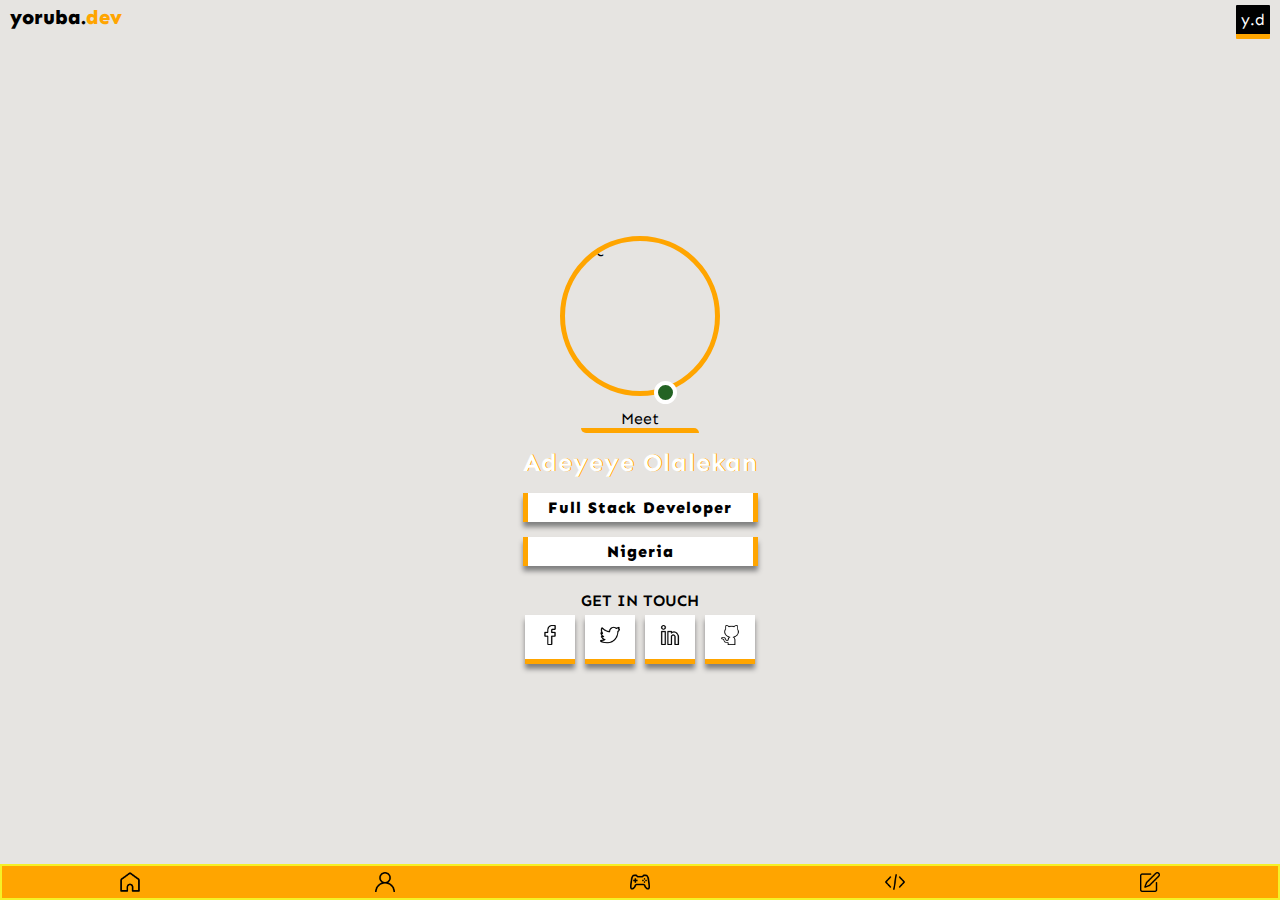
==== index.html @ 699a0169 "revised portfolio design" ====
<!DOCTYPE html>
<html>
<head>
	<title>Adeyeye Olalekan</title>
	<meta name="viewport" content="width=device-width,initial-scale=1.0">
	<link rel="stylesheet" href="index.css">
	<link rel="stylesheet" href="profile-card.css">
	<link rel="shortcut icon" href="Xender/favicon.ico" type="image/x-icon">
</head>
<body>
<header>
	<div class="profile-card hidden bubble" id="descend">
		<div class="profile-container">
			<div class="cancel-button" id="cancel">X</div>

			<div class="top"></div>

			<div class="middle">

				<div class="img-container">
					<img src="XENDER/IMG_20211230_102843_017.jpg" alt ="pic">
				</div>

				<div class="info-container">
					<div class = "name">Adeyeye Olalekan</div>
					<div class= "age">26</div>
				</div>

				<div class="location">Lagos</div>
			</div>

			<div class="bottom">
				<div>
					<div class="number">Facebook</div>
					<div class="small"><a href="https://www.facebook.com/adeyeye.lekan1">Follow</a></div>
				</div>
				<div>
					<div class="number">LinedIn</div>
					<div class="small"><a href="https://www.linkedin.com/in/olalekan-adeyeye-6153601a3/">Connect</a></div>
				</div>
				<div>
					<div class="number">Twitter</div>
					<div class="small"><a href="https://twitter.com/olamilekan_ben">Follow</a></div>
				</div>
			</div>
		</div>

	</div>
	
	<div class="header-container">
		<div class="site-head">yoruba.<span>dev</span></div>
	
		<div class ="menu">
			y.d
		</div>
	</div>

</header>
<main id="main-header">
	<article class="main" id="main">
		<section class="name-info" id="name-info">

			<div class ="pic" id="pic">
				<img class = "profile-pic" src="XENDER/IMG_20211230_102843_017.jpg" alt ="pic">
				<div class="profile-dot"></div>
			</div>
			
			<div class = "intro">
				<p class = "meet">Meet<span class="underline undermeet"></span></p>
				<h1 class = "name">Adeyeye Olalekan</h1>
				<p class = "work">Full Stack Developer</p>
				<p class = "loc">Nigeria</p>
			</div>

			<div class="link-photo-container">
				<div class="hr-line">
					GET IN TOUCH
				</div>
			</div>

			<div class = "social-media">

				<div>
					<a href="https://www.facebook.com/adeyeye.lekan1"><img src="Download/fb.png" alt="Facebook"></a>
				</div>

				<div>
					<a href="https://twitter.com/olamilekan_ben"><img src="Download/twitter.png" alt="Twitter"></a>
				</div>

				<div>
					<a href="https://www.linkedin.com/in/olalekan-adeyeye-6153601a3/"><img src="Download/in.png" alt="Linkedin"></a>
				</div>

				<div>
					<a href="https://github.com/Tink-FrOsTEYE/"><img src="Icons/git1.png" alt="Github"></a>
				</div>

			</div>
		</section>
	</article>

	<article id="info-page" class="hidden info-page">

		<section>
			<div class="aboutme-header addMarginToAbtMe">ABOUT ME<span class="underline"></span></div>

			<div class="info">
				<div>
					<p class = "info-work">Adeyeye Olalekan Ben is 
						a junior front end web developer who started 
						writing codes two years ago. An avid learner who on his quest 
						for knowledge has learned languages like Java and SQL.
						His interests lie in researching ways on how to 
						improve his coding skills - especially his 
						web development skills- and interacting 
						with web developers on the internet. 
						He plans to learn UI/UX designs 
						and probably Pen-testing. 
						He spends his leisure time reading webnovels 
						and watching bollywood movies. An amiable, calm 
						and gentle person, he hopes to give back to the 
						world what has being given unto him.</p>
				</div>
			</div>
			
		</section>

	</article>

	<article id="skill-page" class="skill-page hidden">

		<section>
			<div class="aboutme-header skills">SKILL SHOP<span class="underline"></span></div>

			<div class="skill-shop">

				<div class="frontend-skills">
					<div class="skill-header">FRONT END</div>
					
					<div class="skill-box">
						<div class="skill-head">
							<div class="skill-type">
								<div>
									<img src="Icons/5968267.png" alt="html">
								</div>
								<div class="code-name">HTML</div>
							</div>
							<div>95%</div>
						</div>
						<div class="skill-bar">
							<div class="div1"></div>
						</div>
					</div>
					
					<div class="skill-box">
						<div class="skill-head">
							<div class="skill-type">
								<div>
									<img src="Icons/5968242.png" alt="html">
								</div>
								<div class="code-name">CSS</div>
							</div>
							<div>80%</div>
						</div>
						<div class="skill-bar">
							<div class="div2"></div>
						</div>
					</div>
					
					<div class="skill-box">
						<div class="skill-head">
							<div class="skill-type">
								<div>
									<img src="Icons/js5.png" alt="html">
								</div>
								<div class="code-name">JAVA SCRIPT</div>
							</div>
							<div>50%</div>
						</div>
						<div class="skill-bar">
							<div class="div3"></div>
						</div>
					</div>					
				
				</div>

				<div class="frontend-skills skbox2">
					<div class="skill-header">BACK END</div>
					
					<div class="skill-box">
						<div class="skill-head">
							<div class="skill-type">
								<div>
									<img src="Icons\5968282.png" alt="html">
								</div>
								<div class="code-name">JAVA</div>
							</div>
							<div>60%</div>
						</div>
						<div class="skill-bar">
							<div class="div4"></div>
						</div>
					</div>
					
					<div class="skill-box">
						<div class="skill-head">
							<div class="skill-type">
								<div>
									<img src="Icons/spring3.png" alt="html">
								</div>
								<div class="code-name">SPRING</div>
							</div>
							<div>0%</div>
						</div>
						<div class="skill-bar">
							<div class="div5"></div>
						</div>
					</div>
					
					<div class="skill-box">
						<div class="skill-head">
							<div class="skill-type">
								<div>
									<img src="Icons/springboot2.png" alt="html">
								</div>
								<div class="code-name">SPRING BOOT</div>
							</div>
							<div>0%</div>
						</div>
						<div class="skill-bar">
							<div class="div6"></div>
						</div>
					</div>
				</div>
				
				<div class="frontend-skills">
					<div class="skill-header">OTHERS</div>
					<div class="skill-box">
						<div class="skill-head">
							<div class="skill-type">
								<div>
									<img src="Icons\3334886.png" alt="html">
								</div>
								<div class="code-name">REACT</div>
							</div>
							<div>0%</div>
						</div>
						<div class="skill-bar">
							<div class="div7"></div>
						</div>
					</div>
					<div class="skill-box">
						<div class="skill-head">
							<div class="skill-type">
								<div>
									<img src="Icons/images-cropped.png" alt="html">
								</div>
								<div class="code-name">TAIL WIND</div>
							</div>
							<div>0%</div>
						</div>
						<div class="skill-bar">
							<div class="div8"></div>
						</div>
					</div>
					<div class="skill-box">
						<div class="skill-head">
							<div class="skill-type">
								<div>
									<img src="Icons\2772128.png" alt="html">
								</div>
								<div class="code-name">SQL</div>
							</div>
							<div>5%</div>
						</div>
						<div class="skill-bar">
							<div class="div9"></div>
						</div>
					</div>
				</div>
			</div>
		</section>
	</article>

	<article id="project-page" class="hidden project-page">

		<section class="project-header">
			<div>
				<div>PROJECTS<span class="underline"></span></div>
				<div class =></div>
			</div>
			

			<div class="iframe-section">
				<div>
					<div class="iframe-div">
						<div class="iframe-container">
							<div class="iframe-name">
								<div>
									<p>Flight webpage</p>
								</div>
							</div>
							<div class="iframe">
								<iframe src="https://Tink-FrOsTEYE.github.io/Flight WebPage.html" frameborder="0"></iframe>
							</div>
							<div class="iframe-website">
								<div>
									<p><a href="https://Tink-FrOsTEYE.github.io/Flight WebPage.html" class  = "project-link" target = "blank">Go to page</a></p>
								</div>
							</div>
						</div>
					</div>

					<div class="iframe-div">
						<div class="iframe-container">
							<div class="iframe-name">
								<div>
									<p>Multi-Choice Quiz Game</p>
								</div>
							</div>
							<div class="iframe">
								<iframe src="https://tink-frosteye.github.io/menu.html" frameborder="0"></iframe>
							</div>
							<div class="iframe-website">
								<div>
									<p><a href="https://tink-frosteye.github.io/menu.html" class  = "project-link" target = "blank">Go to page</a></p>
								</div>
							</div>
						</div>
					</div>
						
					<div class="iframe-div">
						<div class="iframe-container">
							<div class="iframe-name">
								<div>
									<p>Old portfolio website</p>
								</div>
							</div>
							<div class="iframe">
								<iframe src="https://Tink-FrOsTEYE.github.io/Frost-EYE Page.html" frameborder="0"></iframe>
							</div>
							<div class="iframe-website">
								<div>
									<p><a href="https://Tink-FrOsTEYE.github.io/Frost-EYE Page.html" class  = "project-link" target = "blank">Go to page</a></p>
								</div>
							</div>
						</div>
					</div>

					<!-- <div class="iframe-div">
						<div class="iframe-container">
							<div class="iframe-name">
								<div>
									<p>Flight webpage</p>
								</div>
							</div>
							<div class="iframe">
								<iframe src="https://Tink-FrOsTEYE.github.io/Flight WebPage.html" frameborder="0"></iframe>
							</div>
							<div class="iframe-website">
								<div>	
									<p><a href="" class  = "project-link" target = "blank">Go to page</a></p>
								</div>
							</div>
						</div>
					</div>

					<div class="iframe-div">
						<div class="iframe-container">
							<div class="iframe-name">
								<div>
									<p>Flight webpage</p>
								</div>
							</div>
							<div class="iframe">
								<iframe src="https://Tink-FrOsTEYE.github.io/Flight WebPage.html" frameborder="0"></iframe>
							</div>
							<div class="iframe-website">
								<div>	
									<p><a href="" class  = "project-link" target = "blank">Go to page</a></p>
								</div>
							</div>
						</div>
					</div> -->
				</div>
			</div>
		</section>
	</article>

	<article class="hidden form-article" id="form">
		<section class="form-header">
			<div>
				<div>WRITE TO ME<span class="underline"></span></div>
				<div class =></div>
			</div>
			
			<div class="msg-section">
				<div class ="msg-container">
					<div class="form-container">
						<div class="form"> 
							<form name="write-to-me" method="post" data-netlify="true">
								<div class="mail">
									<input type="email" name="email" id="email" placeholder="Your email address" required autofocus>
								</div>
								
								<div>
									<textarea name="message" id="message" cols="30" rows="10" placeholder="Your message... (max length of 150)" maxlength="150" required></textarea>
								</div>
								
								<div>
									<button type="submit">SUBMIT</button>
								</div>
							</form>
						</div>
					</div>
				</div>
			</div>
		</section>	
	</article>

</main>
<footer id = "footer">
	<div>
	   <div class = "container">
		   <div id = "home"><img src = "Download/hut.png" alt = "Home"> </div>
		   <div id = "info-container"><img src = "Download/info3.png" alt = "About"> </div>
		   <div id = "skill-btn"><img src = "Icons/gamepad3.png" alt = "Skills"> </div>
		   <div id = "project"><img src = "Download/coding.png" alt = "Projects"> </div>
		   <div id = "message-me"><img src = "Download/edit.png" alt = "Write"> </div>
	   </div>
	</div>
</footer>
<script>
	var main = document.getElementById("main");
	var infoFooter = document.getElementById("info-container");
	var info = document.getElementById("info-page");
	var project = document.getElementById("project-page");
	var homeFooter = document.getElementById("home");
	var projectFooter = document.getElementById("project");
	var messageMe = document.getElementById("message-me");
	var form = document.getElementById("form");
	var drag = document.getElementById("descend");
	var pic = document.getElementById("pic");
	var cancel = document.getElementById("cancel");
	var mainHeader = document.getElementById("main-header");
	var footer = document.getElementById("footer");
	var skill = document.getElementById("skill-page");
	var skillBtn = document.getElementById("skill-btn");
	
	function changeToInfo(){
		main.classList.add("hidden");
		project.classList.add("hidden");
		info.style.display = "flex";
		form.style.display = "none";
		skill.classList.add("hidden");
	}
	function changeToHome(){
		main.classList.remove("hidden");
		info.style.display = "none";
		project.classList.add("hidden");
		form.style.display = "none";
		skill.classList.add("hidden");
	}
	function changeToProject(){
		main.classList.add("hidden");
		info.style.display = "none";
		project.classList.remove("hidden");
		form.style.display = "none";
		skill.classList.add("hidden");
	}
	function changeToSkill(){
		main.classList.add("hidden");
		info.style.display = "none";
		project.classList.add("hidden");
		form.style.display = "none";
		skill.classList.remove("hidden");
	}
	function changeToForm(){
		main.classList.add("hidden");
		info.style.display = "none";
		project.classList.add("hidden");
		form.style.display = "flex"
		skill.classList.add("hidden");
	}
	function dropDown(){
		mainHeader.classList.add("hidden");
		drag.classList.remove("hidden");
		drag.classList.remove("bubble");
		drag.classList.add("descend");
		drag.classList.remove("hidden");
		footer.classList.add("hidden");
		skill.classList.add("hidden");
	}
	function cancelButton(){
		mainHeader.classList.remove("hidden");
		drag.classList.add("bubble");
		drag.classList.remove("descend");
		footer.classList.remove("hidden");
		skill.classList.add("hidden");
	}

	infoFooter.addEventListener('click', changeToInfo);
	homeFooter.addEventListener('click', changeToHome);
	skillBtn.addEventListener('click', changeToSkill);
	projectFooter.addEventListener('click', changeToProject);
	messageMe.addEventListener('click', changeToForm);
	// pic.addEventListener('click', dropDown);
	// cancel.addEventListener('click', cancelButton);

	
</script>
</body> 
</html>
---- index.css ----
@import url('https://fonts.googleapis.com/css?family=Sen&display=swap');
@import url('https://fonts.googleapis.com/css2?family=Italiana&display=swap');
@import url('https://fonts.googleapis.com/css2?family=Eagle+Lake&display=swap');
@import url('https://fonts.googleapis.com/css2?family=DM+Sans&display=swap');
@import url('https://fonts.googleapis.com/css2?family=Josefin+Slab:wght@600&family=Sen&display=swap');

body{
	font-family: /*'Josefin Slab', Italiana, "DM Sans", "Eagle Lake",*/ Sen, 'Gill Sans', 'Gill Sans MT', Calibri, 'Trebuchet MS', sans-serif;
	margin: 0;
	background-color: #E6E4E1;
	position: relative;
	min-height: 100vh;
	display:flex;
	flex-direction: column;
	justify-content: center;
	align-items: center;
	box-sizing: border-box;
}

.header-container{
	background: #E6E4E1;
	display:flex;
	flex-direction: row;
	justify-content:space-between;
	align-items:flex-start;
	min-height: 5vh;
	padding:5px 10px;
	position: fixed;
	top: 0;
	right: 0;
	left: 0;
	box-sizing: border-box;
}

.site-head{
	font-weight:900;
	font-size:20px;
}

header .menu{
	border: 0px solid orange;
	border-radius: 1px;
	padding: 5px;
	background: black;
	color: white;
	border-bottom-width: 5px;
	box-sizing: padding-box;
}

header div span{
	color: orange;
}

article{
	display:flex;
	flex-direction: column;
	justify-content: center;
	align-items: center;
	box-sizing: border-box;
	width: 80vw;
	/* border: 5px solid black; */
}
section{
	display:flex;
	flex-direction: column;
	justify-content: center;
	align-items: center;
	box-sizing: border-box;
	width: 80vw;
}
.pic{
	display:flex;
	flex-direction: column;
	justify-content: center;
	align-items: center;
}

.pic img{
	border: 5px solid orange;
	width: 150px;
	height: 150px;
	border-radius: 100px;
	margin-top: 0px;
}
.pic img:hover{
	box-shadow: 0px 0px 50px orange;
}

.underline{
	display: block;
	/* width: 50%; */
	height: 5px;
	background: orange;
	border-radius: 0px 10px 0px 10px;
	margin: 0 auto;
}

.undermeet{
	width: 50%;
}

section div p{
	margin: 0px 0px;
}

.intro{
	text-align: center;
}

.intro p, .intro h1{
	margin-top: 5px;
	margin-bottom: 15px;
}

.intro h1{
	font-size: 25px;
	color: white;
	text-shadow: 1px 0px orange;
	letter-spacing: 1px;
}

.work, .loc, .info{
	padding: 5px;
	border: 0px solid orange;
	font-weight: 900;
	background: white;
	color: black;
	box-shadow: 0px 5px 5px grey;
	border-right-width: 5px;
	border-left-width: 5px;
	letter-spacing: 1px;
}

footer{
	width: 100vw;
	position: fixed;
	right:0;
	left:0;
	bottom:0;
}

.container{
	display: flex;
	flex-direction: row;
	background: orange;
	justify-content: center;
	align-items: center;
	border: 2px solid rgb(245, 241, 39);
}

.container div{
	display: flex;
	flex-direction: row;
	justify-content: center;
	align-items: center;
	width: 25%;
	text-align: center;
	box-sizing: padding-box;
	height: 2rem;
}

.container div:hover{
	background: #f1ba68;
}
.container div img{
	width: 20px;
	height: 20px;
}
.link-photo-container{
	display: flex;
	flex-direction: row;
	justify-content: center;
	align-items: center;
	margin-top: 10px;
	margin-bottom: 5px;
}

.hr-line{
	display: flex;
	flex-direction: row;
	justify-content: center;
	align-items: center;
	font-weight: 600;
}

.social-media{
	display:flex;
	flex-direction: row;
	justify-content: center;
	align-items: center;
}

.social-media div{
	display:flex;
	flex-direction: row;
	justify-content: center;
	align-items: center;
	background:white;
	color: black;
	box-shadow: 0px 5px 5px grey;
 	margin: 0px 5px;
 	border: 0px solid orange;
 	border-bottom-width: 5px;
 	width: 50px;
}

.social-media img{
	width:20px;
	height: 20px;
	padding: 10px;
}

.hidden{
    display: none;
}

.pic::after{
	content: "";
	width: 15px;
	height: 15px;
	border-radius: 50px;
	background: rgb(35, 99, 35);
	border: 4px solid white;
	margin-left: 50px;
	margin-top: -15px;
}

.info, .iframe-section{
	/* width: 60vw; */
	line-height: 30px;
	text-align: justify;
}
.info{
	padding: 10px;
}

.info-page .link-photo-container{
	margin-top: 15px;
	margin-bottom: 5px;
}
.info-work{
	font-size: 16px;
}

.skills{
	/* margin-top: 2rem; */
	margin-bottom: 0rem;
	/* text-shadow: 1px 1px 5px orange; */
}

.skill-shop{
	display: flex;
	flex-direction: row;
	justify-content: center;
	align-items: center;
	width: inherit;
	flex-wrap: wrap;
	/* margin-bottom: 3rem; */
	/* padding: 0px 0px 50px 0px; */
	box-sizing: border-box;
	/* box-shadow: -5px -5px 10px grey, 5px 5px 10px white; */
}

.frontend-skills{
	display:flex;
	flex-direction: column;
	justify-content: center;
	align-items: center;
	width: 300px;
	height: 300px;
	/* border-top: 5px solid orange; */
	/* border-bottom: 5px solid orange; */
	border-radius: 50px 0px 50px 0px;
	background-color: white;
	box-shadow: -5px -5px 10px grey, 5px 5px 10px white;
	margin-left: 20px;
	margin-right: 20px;
	margin-bottom: 10px;
	margin-top: 10px;
}
.frontend-skills .skill-box{
	margin-top: 5px;
	margin-bottom: 5px;
}
.frontend-skills img{
	width: 30px;
	height: 30px;
}
.skill-box{
	display: flex;
	flex-direction: column;
	justify-content: space-between;
	align-items: center;
	/* border: 2px solid orange; */
}
.skill-bar{
	width: 200px;
	height: 10px;
	background-color: orange;
	border-radius: 50px;
	margin-left: 10px;
}
.skill-type ~ div{
	display: flex;
	flex-direction: column;
	justify-content: center;
	align-items: center;
	border: 5px dashed orange;
	padding: 5px;
	border-radius: 50px;
	box-sizing: content-box;
	width: 20px;
	height: 20px;
	font-size: 12px;
}
.skill-header{
	/* border: 2px solid black; */
	padding: 5px;
	margin: 5px 0px 0px 0px;
	font-size: 20px;
	/* font-weight: 900; */
	
}
.skill-head{
	display: flex;
	flex-direction: row;
	justify-content: space-between;
	align-items: center;
	/* border: 2px solid green; */
	width: 200px;
	margin-bottom: 5px;
}
.skill-type{
	display: flex;
	flex-direction: row;
	justify-content: flex-start;
	align-items: center;
	width: 100px;
	/* border: 2px solid yellow; */
}
.skill-type img{
	margin-right: 10px;
}
.skill-bar div{
	display:flex;
	flex-direction: column;
	justify-content: center;
	align-items: center;
	border-radius: 50px;
	color: white;
	font-weight: 900;
	height: inherit;
	background-color: orangered;
}
.skill-bar .div1{
	width: 95%;
}
.skill-box .div2{
	width: 80%;
	/* background-color: blue; */
}
.skill-bar .div3{
	width: 50%;
}
.skill-bar .div4{
	width: 60%;
}
.skill-box .div5{
	width: 0%;
	/* background-color: blue; */
}
.skill-bar .div6{
	width: 0%;
}
.skill-bar .div7{
	width: 0%;
}
.skill-box .div8{
	width: 0%;
	/* background-color: blue; */
}
.skill-bar .div9{
	width: 5%;
}
.aboutme-header, .project-header > div, .form-header > div{
	font-size: 2em;
	text-align: center;
	/* text-shadow: 1px 1px 5px orange; */
}

.form-header{
	margin-top: 4 rem;
}

.aboutme-header span{
	display: block;
	width: 150px;
	margin-top: 5px;
	margin-bottom: 10px;
}

.project-page{
	margin-top: 4rem;
	margin-bottom: 3rem;
}

.iframe-section{
	/* margin-top: 10px; */
	width: 60vw;
	display:flex;
	flex-direction: column;
	justify-content: center;
	align-items: center;
}

iframe{
	width: 80%;
	height: 20rem;
	box-shadow: 0px 5px 5px grey;
	border-bottom: 5px solid orange;
	margin-top: 10px;
	margin-bottom: 10px;
	padding: 0px 10px;
}

.iframe-div{
	width: 60vw;
}

.iframe-container {
	width: 100%;
	display:flex;
	flex-direction: column;
	justify-content: center;
	align-items: center;
	box-sizing: border-box;
}

.iframe{
	width: 80%;
	display:flex;
	flex-direction: column;
	justify-content: flex-start;
	align-items: center;
	box-sizing: border-box;
}

.iframe-name > div{
	border: 2px solid grey;
	box-shadow: 0px 5px 5px grey;
	padding: 1px 3px;
	font-weight: 900;
	font-size: 13px;
	letter-spacing: 2px;
	text-align: center;
	margin-top: 15px;
	margin-bottom: 5px;
}

.project-link{
	text-decoration: none;
	border: 2px solid orange;
	padding: 5px;
	font-size: 10px;
	font-family: inherit;
}

.project-link:hover{
	background: orange;
	border: 2px solid white;
	color: white;
}

.form-article{
	display: none;
	flex-direction: column;
	justify-content: center;
	align-items: center;
	height: 25rem;
}
.msg-section{
	padding: 10px;
	width: 80vw;
	height: 20rem;
	display: flex;
	flex-direction: column;
	justify-content: center;
	align-items: center;
}
.msg-container{
	display: flex;
	flex-direction: row;
	justify-content: center;
	align-items: center;
	width: 100%;
	height: 100%;
}
.form-container{
	display: flex;
	flex-direction: column;
	justify-content: center;
	align-items: center;
	width: 30rem;
	height: 100%;
	background-color: white;	
	border-right: 5px solid orange;
	border-left: 5px solid orange;
	box-shadow: 0px 0px 10px grey;
	margin-top: 15px;
}
form div{
	display: flex;
	flex-direction: column;
	justify-content: center;
	align-items: center;
	margin-bottom: 15px;
	margin-top: 15px;

}
form div input, textarea{
	width: 85%;
	border: 0px solid black;
	outline: none;
	/* border-left: 2px solid orange;
	border-right: 2px solid orange; */
	border-bottom: 2px solid orange;
	box-shadow: 0px 0px 5px grey;
	padding: 5px;
	resize: none;
}
form div input{
	height: 2rem;
}
button{
	width: 8.5rem;
	height: 2rem;
	padding: 10px;
	display: flex;
	flex-direction: column;
	align-items: center;
	justify-content: center;
	background-color: orange;
	border: 2px solid white;
	border-radius: 10px;
	font-family: sen;
}
button:hover{
	background-color: white;
	border: 2px solid orange;
	color: orange;
}
.cancel-button{
	position: absolute;
	top: -10px;
	opacity: 0.6;
	right: -10px;
	background-color: rgb(201, 198, 198);
	width: 20px;
	height: 20px;
	border-radius: 50px;
	display: flex;
	flex-direction: column;
	justify-content: center;
	align-items: center;
	padding: 5px;
	cursor: pointer;
}


@media screen and  (min-width: 200px) and (max-width: 1024px) {
	header{
		margin-bottom: 0px;
	}
	
	article{
		margin-top: 0px;
		margin-bottom: 0px;
	}
	
	.main{
		margin-top: 1em;
		margin-bottom: 1em;
	}
	
	.info-page, .form-article, .project-page, .skill-page{
		margin-top: 3rem;
		margin-bottom: 3rem;
	}
	
	iframe{
		width: 100%;
		height: 10rem;
		box-shadow: 0px 5px 5px grey;
		border-bottom: 5px solid orange;
		margin-top: 10px;
		margin-bottom: 10px;
		margin-right: 10px;
		margin-left: 10px;
		padding: 10px;
	}
	.form-container{
		width: 15rem;
	}
	
	.frontend-skills{
		padding: 5px;
		width: 200px;
	}
	.skill-box{
		width: 180px;
	}
	.skill-bar{
		width: 150px;
	}
	.skill-head{
		width: 150px;
	}
	.skill-type{
		width: 50px;
	} 

}

@media screen and  (max-height: 550px) {
	.main{
		margin-top: 3rem;
	}
	
	.social-media{
		margin-bottom: 2rem;
	}
	
}
@media screen and  (min-width: 1024px) {
	.form-container{
		width: 30rem;
	}
	
}
---- profile-card.css ----
.profile-card{
    display: flex;
    flex-direction: column;
    justify-content: center;
    align-items: center;
    max-width: 100vw;
    max-height: 100vh;
    transition-duration: 0.5s;
    color: rgb(36, 35, 35);
    font-size: 16px;
    
}

.profile-container{
    display: flex;
    flex-direction: column;
    justify-content: center;
    align-items: center;
    width: 300px;
    height: 400px;
    box-shadow: 0px 0px 50px grey;
    font-family:'Gill Sans', 'Gill Sans MT', Calibri, 'Trebuchet MS', sans-serif;      
    position: relative;
    z-index: 100;
    border-radius: 25px;
}

.top{
    background-color: orange;
    width: 100%;
    height: 150px; 
    z-index: -1;
    border-radius: 20px 20px 0px 0px;
    
}
.middle{
    width: inherit;
    display: flex;
    flex-direction: column;
    justify-content: center;
    align-items: center;
    height: 150px;
    background-color: rgb(252, 247, 247);
    border-bottom: 2px solid white;
}
.img-container{
    width: inherit;
    display: flex;
    flex-direction: column;
    justify-content: center;
    align-items: center;
    margin-top: -100px;
}
.img-container img{
    width: 100px;
    height: 100px;
    border-radius: 100px;
    border: 5px solid white; 
}
.info-container{
    display: flex;
    flex-direction: row;
    justify-content: center;
    align-items: center;
}
.info-container .name, .info-container .age{
    padding: 10px 10px 2px 2px;
    font-weight: 900;
}
.middle .location, .bottom div .small{
    color: grey;
    font-size: 12px;
    color: orange;
}

.bottom{
    width: 100%;
    height: 100px;
    display: flex;
    flex-direction: row;
    justify-content: space-between;
    align-items: center;
    border-top: 1px solid grey;
    background-color: rgb(252, 247, 247);
    border-radius: 0px 0px 25px 25px;
    
}
.bottom  div{
    width: 33.3%;
    display: flex;
    flex-direction: column;
    justify-content: center;
    align-items: center;
}
.bottom div .number{
    font-weight: 900;
}
.bottom div div{
    padding: 2px;
}
.bottom a{
    text-decoration: none;
    color: orange;
}
.bubble{
    position: absolute;
    top: -500px;
    margin: 0 auto;
    right: 40%;
    left: 40%;
}
.descend{
    position: absolute;
    top: 100px;
    margin: 0 auto;
    right: 40%;
    left: 40%;
    bottom: 100px;
}

@media screen and (max-width: 320px) and (max-height: 540px){
    .profile-container{
        width: 200px;
    }
}

@media screen and (max-width: 1024px) {

}

@media screen and (max-width: 1024px) {

}

@media screen and (max-width: 1024px) {

}
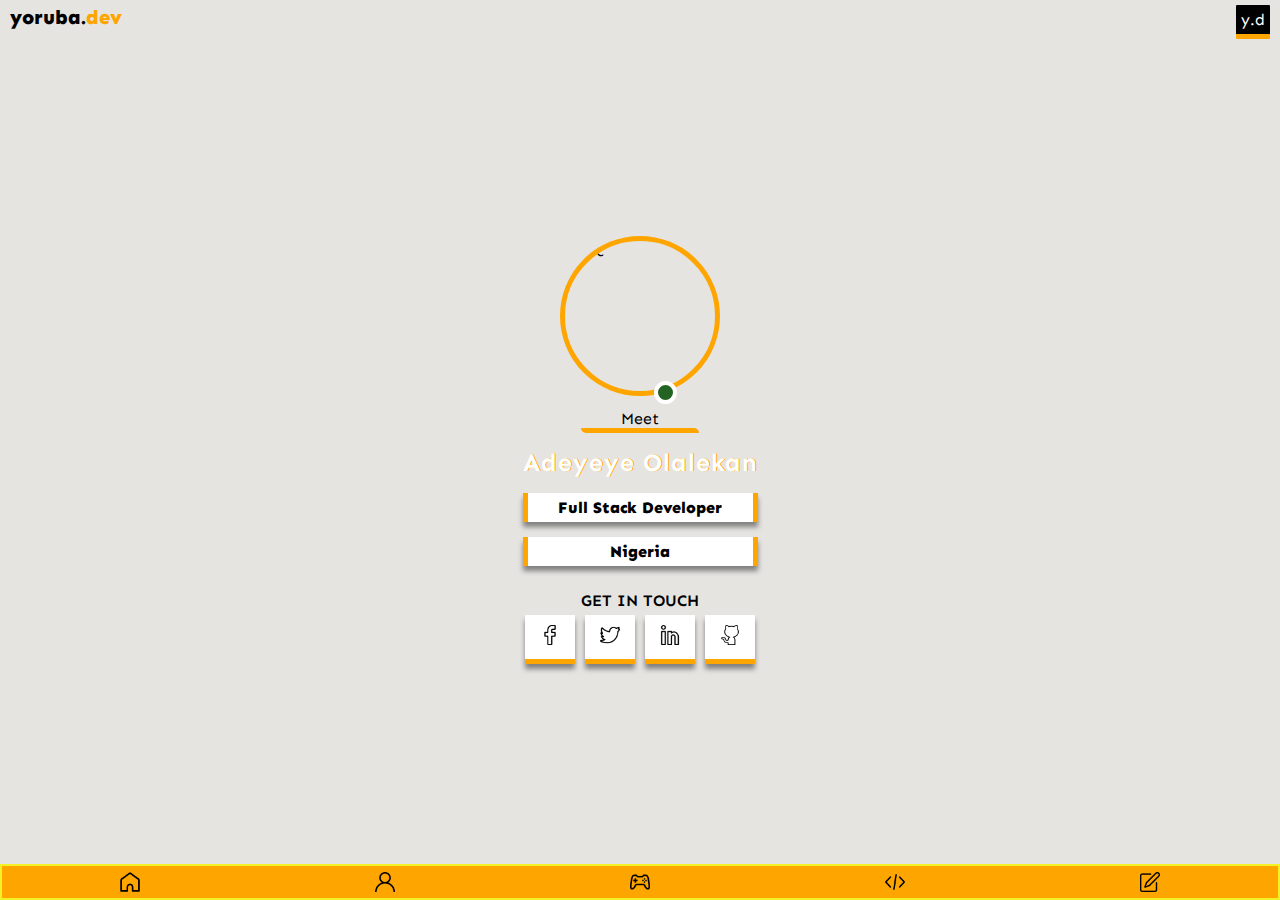
==== commit f58b4344: "revised portfolio design" ====
--- a/index.html
+++ b/index.html
@@ -9,7 +9,7 @@
 </head>
 <body>
 <header>
-	<div class="profile-card hidden bubble" id="descend">
+	<!-- <div class="profile-card hidden bubble" id="descend">
 		<div class="profile-container">
 			<div class="cancel-button" id="cancel">X</div>
 
@@ -45,7 +45,7 @@
 			</div>
 		</div>
 
-	</div>
+	</div> -->
 	
 	<div class="header-container">
 		<div class="site-head">yoruba.<span>dev</span></div>
--- a/index.css
+++ b/index.css
@@ -128,7 +128,7 @@
 	box-shadow: 0px 5px 5px grey;
 	border-right-width: 5px;
 	border-left-width: 5px;
-	letter-spacing: 1px;
+	/* letter-spacing: 1px; */
 }
 
 footer{
@@ -451,7 +451,7 @@
 	padding: 1px 3px;
 	font-weight: 900;
 	font-size: 13px;
-	letter-spacing: 2px;
+	/* letter-spacing: 2px; */
 	text-align: center;
 	margin-top: 15px;
 	margin-bottom: 5px;
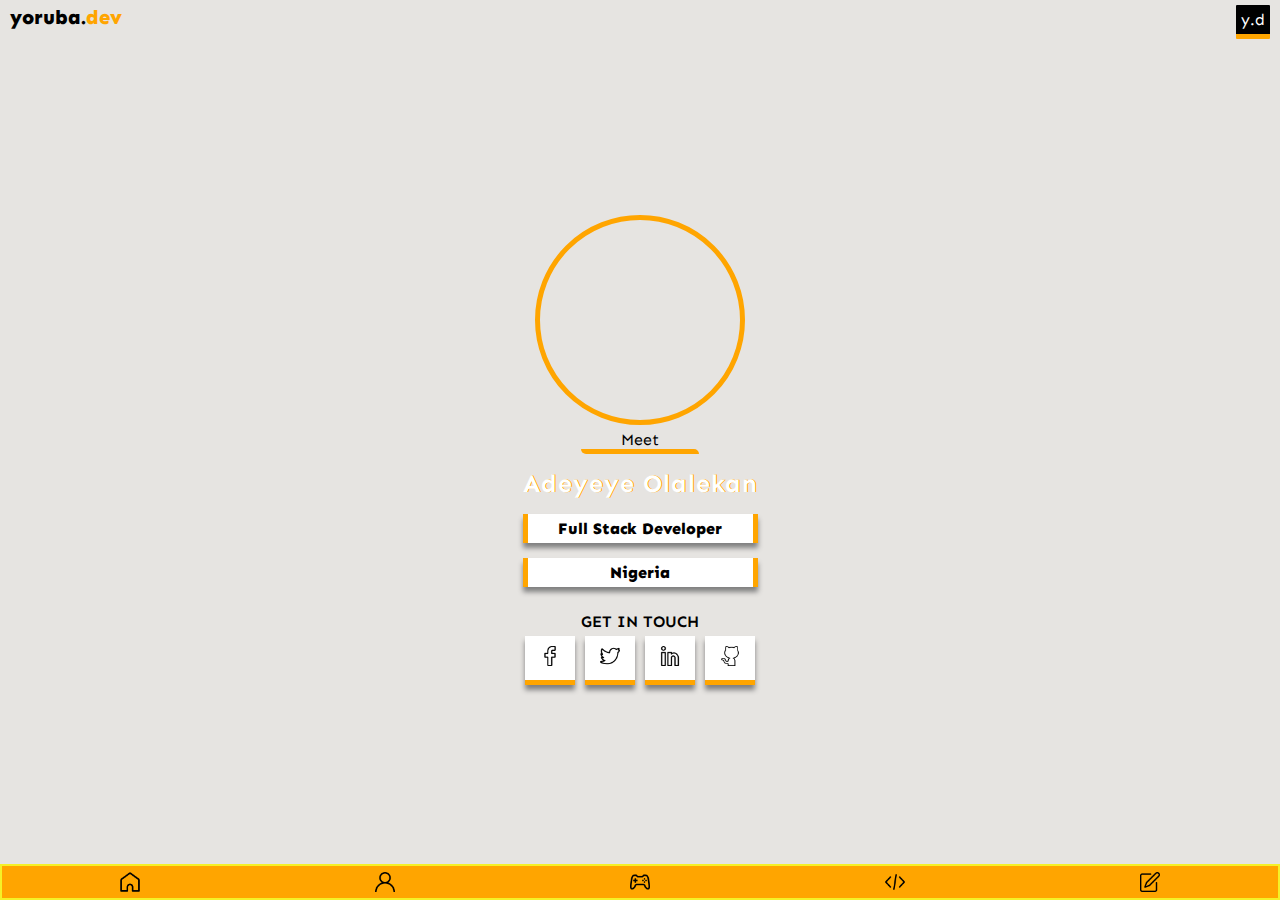
==== commit f6b1d29c: "portfolio refactored" ====
--- a/index.html
+++ b/index.html
@@ -9,7 +9,10 @@
 </head>
 <body>
 <header>
-	<!-- <div class="profile-card hidden bubble" id="descend">
+	<!-- <embed name="bg-music" src="Lullaby.mp3" autostart="true" loop="true" hidden="true"> -->
+
+		
+	<div class="profile-card hidden bubble" id="descend">
 		<div class="profile-container">
 			<div class="cancel-button" id="cancel">X</div>
 
@@ -45,7 +48,7 @@
 			</div>
 		</div>
 
-	</div> -->
+	</div>
 	
 	<div class="header-container">
 		<div class="site-head">yoruba.<span>dev</span></div>
@@ -302,11 +305,11 @@
 								</div>
 							</div>
 							<div class="iframe">
-								<iframe src="https://Tink-FrOsTEYE.github.io/Flight WebPage.html" frameborder="0"></iframe>
+								<iframe src="https://Olalekan-Adeyeye.github.io/Flight WebPage.html" frameborder="0"></iframe>
 							</div>
 							<div class="iframe-website">
 								<div>
-									<p><a href="https://Tink-FrOsTEYE.github.io/Flight WebPage.html" class  = "project-link" target = "blank">Go to page</a></p>
+									<p><a href="https://Olalekan-Adeyeye.github.io/Flight WebPage.html" class  = "project-link" target = "blank">Go to page</a></p>
 								</div>
 							</div>
 						</div>
@@ -320,11 +323,11 @@
 								</div>
 							</div>
 							<div class="iframe">
-								<iframe src="https://tink-frosteye.github.io/menu.html" frameborder="0"></iframe>
+								<iframe src="https://Olalekan-Adeyeye.github.io/menu.html" frameborder="0"></iframe>
 							</div>
 							<div class="iframe-website">
 								<div>
-									<p><a href="https://tink-frosteye.github.io/menu.html" class  = "project-link" target = "blank">Go to page</a></p>
+									<p><a href="https://Olalekan-Adeyeye.github.io/menu.html" class  = "project-link" target = "blank">Go to page</a></p>
 								</div>
 							</div>
 						</div>
@@ -338,11 +341,11 @@
 								</div>
 							</div>
 							<div class="iframe">
-								<iframe src="https://Tink-FrOsTEYE.github.io/Frost-EYE Page.html" frameborder="0"></iframe>
+								<iframe src="https://Olalekan-Adeyeye.github.io/Frost-EYE Page.html" frameborder="0"></iframe>
 							</div>
 							<div class="iframe-website">
 								<div>
-									<p><a href="https://Tink-FrOsTEYE.github.io/Frost-EYE Page.html" class  = "project-link" target = "blank">Go to page</a></p>
+									<p><a href="https://Olalekan-Adeyeye.github.io/Frost-EYE Page.html" class  = "project-link" target = "blank">Go to page</a></p>
 								</div>
 							</div>
 						</div>
@@ -356,7 +359,7 @@
 								</div>
 							</div>
 							<div class="iframe">
-								<iframe src="https://Tink-FrOsTEYE.github.io/Flight WebPage.html" frameborder="0"></iframe>
+								<iframe src="https://Olalekan-Adeyeye.github.io/Flight WebPage.html" frameborder="0"></iframe>
 							</div>
 							<div class="iframe-website">
 								<div>	
@@ -374,7 +377,7 @@
 								</div>
 							</div>
 							<div class="iframe">
-								<iframe src="https://Tink-FrOsTEYE.github.io/Flight WebPage.html" frameborder="0"></iframe>
+								<iframe src="https://Olalekan-Adeyeye.github.io/Flight WebPage.html" frameborder="0"></iframe>
 							</div>
 							<div class="iframe-website">
 								<div>	
@@ -505,8 +508,8 @@
 	skillBtn.addEventListener('click', changeToSkill);
 	projectFooter.addEventListener('click', changeToProject);
 	messageMe.addEventListener('click', changeToForm);
-	// pic.addEventListener('click', dropDown);
-	// cancel.addEventListener('click', cancelButton);
+	pic.addEventListener('click', dropDown);
+	cancel.addEventListener('click', cancelButton);
 
 	
 </script>
--- a/index.css
+++ b/index.css
@@ -1,639 +1,657 @@
-@import url('https://fonts.googleapis.com/css?family=Sen&display=swap');
-@import url('https://fonts.googleapis.com/css2?family=Italiana&display=swap');
-@import url('https://fonts.googleapis.com/css2?family=Eagle+Lake&display=swap');
-@import url('https://fonts.googleapis.com/css2?family=DM+Sans&display=swap');
-@import url('https://fonts.googleapis.com/css2?family=Josefin+Slab:wght@600&family=Sen&display=swap');
-
-body{
-	font-family: /*'Josefin Slab', Italiana, "DM Sans", "Eagle Lake",*/ Sen, 'Gill Sans', 'Gill Sans MT', Calibri, 'Trebuchet MS', sans-serif;
-	margin: 0;
-	background-color: #E6E4E1;
-	position: relative;
-	min-height: 100vh;
-	display:flex;
-	flex-direction: column;
-	justify-content: center;
-	align-items: center;
-	box-sizing: border-box;
-}
-
-.header-container{
-	background: #E6E4E1;
-	display:flex;
-	flex-direction: row;
-	justify-content:space-between;
-	align-items:flex-start;
-	min-height: 5vh;
-	padding:5px 10px;
-	position: fixed;
-	top: 0;
-	right: 0;
-	left: 0;
-	box-sizing: border-box;
-}
-
-.site-head{
-	font-weight:900;
-	font-size:20px;
-}
-
-header .menu{
-	border: 0px solid orange;
-	border-radius: 1px;
-	padding: 5px;
-	background: black;
-	color: white;
-	border-bottom-width: 5px;
-	box-sizing: padding-box;
-}
-
-header div span{
-	color: orange;
-}
-
-article{
-	display:flex;
-	flex-direction: column;
-	justify-content: center;
-	align-items: center;
-	box-sizing: border-box;
-	width: 80vw;
-	/* border: 5px solid black; */
-}
-section{
-	display:flex;
-	flex-direction: column;
-	justify-content: center;
-	align-items: center;
-	box-sizing: border-box;
-	width: 80vw;
-}
-.pic{
-	display:flex;
-	flex-direction: column;
-	justify-content: center;
-	align-items: center;
-}
-
-.pic img{
-	border: 5px solid orange;
-	width: 150px;
-	height: 150px;
-	border-radius: 100px;
-	margin-top: 0px;
-}
-.pic img:hover{
-	box-shadow: 0px 0px 50px orange;
-}
-
-.underline{
-	display: block;
-	/* width: 50%; */
-	height: 5px;
-	background: orange;
-	border-radius: 0px 10px 0px 10px;
-	margin: 0 auto;
-}
-
-.undermeet{
-	width: 50%;
-}
-
-section div p{
-	margin: 0px 0px;
-}
-
-.intro{
-	text-align: center;
-}
-
-.intro p, .intro h1{
-	margin-top: 5px;
-	margin-bottom: 15px;
-}
-
-.intro h1{
-	font-size: 25px;
-	color: white;
-	text-shadow: 1px 0px orange;
-	letter-spacing: 1px;
-}
-
-.work, .loc, .info{
-	padding: 5px;
-	border: 0px solid orange;
-	font-weight: 900;
-	background: white;
-	color: black;
-	box-shadow: 0px 5px 5px grey;
-	border-right-width: 5px;
-	border-left-width: 5px;
-	/* letter-spacing: 1px; */
-}
-
-footer{
-	width: 100vw;
-	position: fixed;
-	right:0;
-	left:0;
-	bottom:0;
-}
-
-.container{
-	display: flex;
-	flex-direction: row;
-	background: orange;
-	justify-content: center;
-	align-items: center;
-	border: 2px solid rgb(245, 241, 39);
-}
-
-.container div{
-	display: flex;
-	flex-direction: row;
-	justify-content: center;
-	align-items: center;
-	width: 25%;
-	text-align: center;
-	box-sizing: padding-box;
-	height: 2rem;
-}
-
-.container div:hover{
-	background: #f1ba68;
-}
-.container div img{
-	width: 20px;
-	height: 20px;
-}
-.link-photo-container{
-	display: flex;
-	flex-direction: row;
-	justify-content: center;
-	align-items: center;
-	margin-top: 10px;
-	margin-bottom: 5px;
-}
-
-.hr-line{
-	display: flex;
-	flex-direction: row;
-	justify-content: center;
-	align-items: center;
-	font-weight: 600;
-}
-
-.social-media{
-	display:flex;
-	flex-direction: row;
-	justify-content: center;
-	align-items: center;
-}
-
-.social-media div{
-	display:flex;
-	flex-direction: row;
-	justify-content: center;
-	align-items: center;
-	background:white;
-	color: black;
-	box-shadow: 0px 5px 5px grey;
- 	margin: 0px 5px;
- 	border: 0px solid orange;
- 	border-bottom-width: 5px;
- 	width: 50px;
-}
-
-.social-media img{
-	width:20px;
-	height: 20px;
-	padding: 10px;
-}
-
-.hidden{
-    display: none;
-}
-
-.pic::after{
-	content: "";
-	width: 15px;
-	height: 15px;
-	border-radius: 50px;
-	background: rgb(35, 99, 35);
-	border: 4px solid white;
-	margin-left: 50px;
-	margin-top: -15px;
-}
-
-.info, .iframe-section{
-	/* width: 60vw; */
-	line-height: 30px;
-	text-align: justify;
-}
-.info{
-	padding: 10px;
-}
-
-.info-page .link-photo-container{
-	margin-top: 15px;
-	margin-bottom: 5px;
-}
-.info-work{
-	font-size: 16px;
-}
-
-.skills{
-	/* margin-top: 2rem; */
-	margin-bottom: 0rem;
-	/* text-shadow: 1px 1px 5px orange; */
-}
-
-.skill-shop{
-	display: flex;
-	flex-direction: row;
-	justify-content: center;
-	align-items: center;
-	width: inherit;
-	flex-wrap: wrap;
-	/* margin-bottom: 3rem; */
-	/* padding: 0px 0px 50px 0px; */
-	box-sizing: border-box;
-	/* box-shadow: -5px -5px 10px grey, 5px 5px 10px white; */
-}
-
-.frontend-skills{
-	display:flex;
-	flex-direction: column;
-	justify-content: center;
-	align-items: center;
-	width: 300px;
-	height: 300px;
-	/* border-top: 5px solid orange; */
-	/* border-bottom: 5px solid orange; */
-	border-radius: 50px 0px 50px 0px;
-	background-color: white;
-	box-shadow: -5px -5px 10px grey, 5px 5px 10px white;
-	margin-left: 20px;
-	margin-right: 20px;
-	margin-bottom: 10px;
-	margin-top: 10px;
-}
-.frontend-skills .skill-box{
-	margin-top: 5px;
-	margin-bottom: 5px;
-}
-.frontend-skills img{
-	width: 30px;
-	height: 30px;
-}
-.skill-box{
-	display: flex;
-	flex-direction: column;
-	justify-content: space-between;
-	align-items: center;
-	/* border: 2px solid orange; */
-}
-.skill-bar{
-	width: 200px;
-	height: 10px;
-	background-color: orange;
-	border-radius: 50px;
-	margin-left: 10px;
-}
-.skill-type ~ div{
-	display: flex;
-	flex-direction: column;
-	justify-content: center;
-	align-items: center;
-	border: 5px dashed orange;
-	padding: 5px;
-	border-radius: 50px;
-	box-sizing: content-box;
-	width: 20px;
-	height: 20px;
-	font-size: 12px;
-}
-.skill-header{
-	/* border: 2px solid black; */
-	padding: 5px;
-	margin: 5px 0px 0px 0px;
-	font-size: 20px;
-	/* font-weight: 900; */
-	
-}
-.skill-head{
-	display: flex;
-	flex-direction: row;
-	justify-content: space-between;
-	align-items: center;
-	/* border: 2px solid green; */
-	width: 200px;
-	margin-bottom: 5px;
-}
-.skill-type{
-	display: flex;
-	flex-direction: row;
-	justify-content: flex-start;
-	align-items: center;
-	width: 100px;
-	/* border: 2px solid yellow; */
-}
-.skill-type img{
-	margin-right: 10px;
-}
-.skill-bar div{
-	display:flex;
-	flex-direction: column;
-	justify-content: center;
-	align-items: center;
-	border-radius: 50px;
-	color: white;
-	font-weight: 900;
-	height: inherit;
-	background-color: orangered;
-}
-.skill-bar .div1{
-	width: 95%;
-}
-.skill-box .div2{
-	width: 80%;
-	/* background-color: blue; */
-}
-.skill-bar .div3{
-	width: 50%;
-}
-.skill-bar .div4{
-	width: 60%;
-}
-.skill-box .div5{
-	width: 0%;
-	/* background-color: blue; */
-}
-.skill-bar .div6{
-	width: 0%;
-}
-.skill-bar .div7{
-	width: 0%;
-}
-.skill-box .div8{
-	width: 0%;
-	/* background-color: blue; */
-}
-.skill-bar .div9{
-	width: 5%;
-}
-.aboutme-header, .project-header > div, .form-header > div{
-	font-size: 2em;
-	text-align: center;
-	/* text-shadow: 1px 1px 5px orange; */
-}
-
-.form-header{
-	margin-top: 4 rem;
-}
-
-.aboutme-header span{
-	display: block;
-	width: 150px;
-	margin-top: 5px;
-	margin-bottom: 10px;
-}
-
-.project-page{
-	margin-top: 4rem;
-	margin-bottom: 3rem;
-}
-
-.iframe-section{
-	/* margin-top: 10px; */
-	width: 60vw;
-	display:flex;
-	flex-direction: column;
-	justify-content: center;
-	align-items: center;
-}
-
-iframe{
-	width: 80%;
-	height: 20rem;
-	box-shadow: 0px 5px 5px grey;
-	border-bottom: 5px solid orange;
-	margin-top: 10px;
-	margin-bottom: 10px;
-	padding: 0px 10px;
-}
-
-.iframe-div{
-	width: 60vw;
+@import url("https://fonts.googleapis.com/css2?family=Italiana&display=swap");
+@import url("https://fonts.googleapis.com/css2?family=Eagle+Lake&display=swap");
+@import url("https://fonts.googleapis.com/css2?family=DM+Sans&display=swap");
+@import url("https://fonts.googleapis.com/css2?family=Josefin+Slab:wght@600&family=Sen&display=swap");
+
+body {
+  font-family: /*'Josefin Slab', Italiana, "DM Sans", "Eagle Lake",*/ Sen,
+    "Gill Sans", "Gill Sans MT", Calibri, "Trebuchet MS", sans-serif;
+  margin: 0;
+  background-color: #e6e4e1;
+  position: relative;
+  min-height: 100vh;
+  display: flex;
+  flex-direction: column;
+  justify-content: center;
+  align-items: center;
+  box-sizing: border-box;
+}
+
+*::selection {
+  pointer-events: none;
+}
+
+.header-container {
+  background: #e6e4e1;
+  display: flex;
+  flex-direction: row;
+  justify-content: space-between;
+  align-items: flex-start;
+  min-height: 5vh;
+  padding: 5px 10px;
+  position: fixed;
+  top: 0;
+  right: 0;
+  left: 0;
+  box-sizing: border-box;
+}
+
+.site-head {
+  font-weight: 900;
+  font-size: 20px;
+}
+
+header .menu {
+  border: 0px solid orange;
+  border-radius: 1px;
+  padding: 5px;
+  background: black;
+  color: white;
+  border-bottom-width: 5px;
+  box-sizing: padding-box;
+}
+
+header div span {
+  color: orange;
+}
+
+article {
+  display: flex;
+  flex-direction: column;
+  justify-content: center;
+  align-items: center;
+  box-sizing: border-box;
+  max-width: 800px;
+  padding: 10px;
+}
+section {
+  display: flex;
+  flex-direction: column;
+  justify-content: center;
+  align-items: center;
+  box-sizing: border-box;
+  max-width: 800px;
+}
+.pic {
+  display: flex;
+  flex-direction: column;
+  justify-content: center;
+  align-items: center;
+}
+
+.pic img {
+  border: 5px solid orange;
+  width: 200px;
+  height: 200px;
+  border-radius: 150px;
+  margin-top: 0px;
+}
+.pic img:hover {
+  box-shadow: 0px 0px 50px orange;
+}
+
+.underline {
+  display: block;
+  /* width: 50%; */
+  height: 5px;
+  background: orange;
+  border-radius: 0px 10px 0px 10px;
+  margin: 0 auto;
+}
+
+.undermeet {
+  width: 50%;
+}
+
+section div p {
+  margin: 0px 0px;
+}
+
+.intro {
+  text-align: center;
+}
+
+.intro p,
+.intro h1 {
+  margin-top: 5px;
+  margin-bottom: 15px;
+}
+
+.intro h1 {
+  font-size: 25px;
+  color: white;
+  text-shadow: 1px 0px orange;
+  letter-spacing: 1px;
+}
+
+.work,
+.loc,
+.info {
+  padding: 5px;
+  border: 0px solid orange;
+  font-weight: 900;
+  background: white;
+  color: black;
+  box-shadow: 0px 5px 5px grey;
+  border-right-width: 5px;
+  border-left-width: 5px;
+  /* letter-spacing: 1px; */
+}
+
+footer {
+  width: 100vw;
+  position: fixed;
+  right: 0;
+  left: 0;
+  bottom: 0;
+}
+
+.container {
+  display: flex;
+  flex-direction: row;
+  background: orange;
+  justify-content: center;
+  align-items: center;
+  border: 2px solid rgb(245, 241, 39);
+}
+
+.container div {
+  display: flex;
+  flex-direction: row;
+  justify-content: center;
+  align-items: center;
+  width: 25%;
+  text-align: center;
+  box-sizing: padding-box;
+  height: 2rem;
+}
+
+.container div:hover {
+  background: #f1ba68;
+}
+.container div img {
+  width: 20px;
+  height: 20px;
+}
+.link-photo-container {
+  display: flex;
+  flex-direction: row;
+  justify-content: center;
+  align-items: center;
+  margin-top: 10px;
+  margin-bottom: 5px;
+}
+
+.hr-line {
+  display: flex;
+  flex-direction: row;
+  justify-content: center;
+  align-items: center;
+  font-weight: 600;
+}
+
+.social-media {
+  display: flex;
+  flex-direction: row;
+  justify-content: center;
+  align-items: center;
+}
+
+.social-media div {
+  display: flex;
+  flex-direction: row;
+  justify-content: center;
+  align-items: center;
+  background: white;
+  color: black;
+  box-shadow: 0px 5px 5px grey;
+  margin: 0px 5px;
+  border: 0px solid orange;
+  border-bottom-width: 5px;
+  width: 50px;
+}
+
+.social-media img {
+  width: 20px;
+  height: 20px;
+  padding: 10px;
+}
+
+.hidden {
+  display: none;
+}
+
+/* .pic::after {
+  content: "";
+  width: 15px;
+  height: 15px;
+  border-radius: 50px;
+  background: rgb(35, 99, 35);
+  border: 4px solid white;
+  margin-left: 50px;
+  margin-top: -15px;
+} */
+
+.info,
+.iframe-section {
+  /* width: 60vw; */
+  line-height: 30px;
+  text-align: justify;
+}
+.info {
+  padding: 10px;
+}
+
+.info-page .link-photo-container {
+  margin-top: 15px;
+  margin-bottom: 5px;
+}
+.info-work {
+  font-size: 16px;
+}
+
+.skills {
+  /* margin-top: 2rem; */
+  margin-bottom: 0rem;
+  /* text-shadow: 1px 1px 5px orange; */
+}
+
+.skill-page {
+  max-width: 100vw;
+}
+
+.skill-page section {
+  max-width: 100vw;
+}
+
+.skill-shop {
+  display: flex;
+  flex-direction: row;
+  justify-content: center;
+  align-items: center;
+  width: inherit;
+  flex-wrap: wrap;
+  /* margin-bottom: 3rem; */
+  /* padding: 0px 0px 50px 0px; */
+  box-sizing: border-box;
+  /* box-shadow: -5px -5px 10px grey, 5px 5px 10px white; */
+}
+
+.frontend-skills {
+  display: flex;
+  flex-direction: column;
+  justify-content: center;
+  align-items: center;
+  max-width: 300px;
+  height: 300px;
+  border-radius: 50px 0px 50px 0px;
+  background-color: white;
+  box-shadow: -5px -5px 10px grey, 5px 5px 10px white;
+  margin-left: 20px;
+  margin-right: 20px;
+  margin-bottom: 10px;
+  margin-top: 10px;
+}
+.frontend-skills .skill-box {
+  margin-top: 5px;
+  margin-bottom: 5px;
+}
+.frontend-skills img {
+  width: 30px;
+  height: 30px;
+}
+.skill-box {
+  display: flex;
+  flex-direction: column;
+  justify-content: space-between;
+  align-items: center;
+  /* border: 2px solid orange; */
+}
+.skill-bar {
+  width: 200px;
+  height: 10px;
+  background-color: orange;
+  border-radius: 50px;
+  margin-left: 10px;
+}
+.skill-type ~ div {
+  display: flex;
+  flex-direction: column;
+  justify-content: center;
+  align-items: center;
+  border: 5px dashed orange;
+  padding: 5px;
+  border-radius: 50px;
+  box-sizing: content-box;
+  width: 20px;
+  height: 20px;
+  font-size: 12px;
+}
+.skill-header {
+  /* border: 2px solid black; */
+  padding: 5px;
+  margin: 5px 0px 0px 0px;
+  font-size: 20px;
+  /* font-weight: 900; */
+}
+.skill-head {
+  display: flex;
+  flex-direction: row;
+  justify-content: space-between;
+  align-items: center;
+  /* border: 2px solid green; */
+  width: 200px;
+  margin-bottom: 5px;
+}
+.skill-type {
+  display: flex;
+  flex-direction: row;
+  justify-content: flex-start;
+  align-items: center;
+  width: 100px;
+  /* border: 2px solid yellow; */
+}
+.skill-type img {
+  margin-right: 10px;
+}
+.skill-bar div {
+  display: flex;
+  flex-direction: column;
+  justify-content: center;
+  align-items: center;
+  border-radius: 50px;
+  color: white;
+  font-weight: 900;
+  height: inherit;
+  background-color: orangered;
+}
+.skill-bar .div1 {
+  width: 95%;
+}
+.skill-box .div2 {
+  width: 80%;
+  /* background-color: blue; */
+}
+.skill-bar .div3 {
+  width: 50%;
+}
+.skill-bar .div4 {
+  width: 60%;
+}
+.skill-box .div5 {
+  width: 0%;
+  /* background-color: blue; */
+}
+.skill-bar .div6 {
+  width: 0%;
+}
+.skill-bar .div7 {
+  width: 0%;
+}
+.skill-box .div8 {
+  width: 0%;
+  /* background-color: blue; */
+}
+.skill-bar .div9 {
+  width: 5%;
+}
+.aboutme-header,
+.project-header > div,
+.form-header > div {
+  font-size: 2em;
+  text-align: center;
+  /* text-shadow: 1px 1px 5px orange; */
+}
+
+.form-header {
+  margin-top: 4 rem;
+}
+
+.aboutme-header span {
+  display: block;
+  width: 150px;
+  margin-top: 5px;
+  margin-bottom: 10px;
+}
+
+.project-page {
+  margin-top: 4rem;
+  margin-bottom: 3rem;
+}
+
+.iframe-section {
+  /* margin-top: 10px; */
+  width: 60vw;
+  display: flex;
+  flex-direction: column;
+  justify-content: center;
+  align-items: center;
+}
+
+iframe {
+  width: 80%;
+  height: 20rem;
+  box-shadow: 0px 5px 5px grey;
+  border-bottom: 5px solid orange;
+  margin-top: 10px;
+  margin-bottom: 10px;
+  padding: 0px 10px;
+}
+
+.iframe-div {
+  width: 60vw;
 }
 
 .iframe-container {
-	width: 100%;
-	display:flex;
-	flex-direction: column;
-	justify-content: center;
-	align-items: center;
-	box-sizing: border-box;
-}
-
-.iframe{
-	width: 80%;
-	display:flex;
-	flex-direction: column;
-	justify-content: flex-start;
-	align-items: center;
-	box-sizing: border-box;
-}
-
-.iframe-name > div{
-	border: 2px solid grey;
-	box-shadow: 0px 5px 5px grey;
-	padding: 1px 3px;
-	font-weight: 900;
-	font-size: 13px;
-	/* letter-spacing: 2px; */
-	text-align: center;
-	margin-top: 15px;
-	margin-bottom: 5px;
-}
-
-.project-link{
-	text-decoration: none;
-	border: 2px solid orange;
-	padding: 5px;
-	font-size: 10px;
-	font-family: inherit;
-}
-
-.project-link:hover{
-	background: orange;
-	border: 2px solid white;
-	color: white;
-}
-
-.form-article{
-	display: none;
-	flex-direction: column;
-	justify-content: center;
-	align-items: center;
-	height: 25rem;
-}
-.msg-section{
-	padding: 10px;
-	width: 80vw;
-	height: 20rem;
-	display: flex;
-	flex-direction: column;
-	justify-content: center;
-	align-items: center;
-}
-.msg-container{
-	display: flex;
-	flex-direction: row;
-	justify-content: center;
-	align-items: center;
-	width: 100%;
-	height: 100%;
-}
-.form-container{
-	display: flex;
-	flex-direction: column;
-	justify-content: center;
-	align-items: center;
-	width: 30rem;
-	height: 100%;
-	background-color: white;	
-	border-right: 5px solid orange;
-	border-left: 5px solid orange;
-	box-shadow: 0px 0px 10px grey;
-	margin-top: 15px;
-}
-form div{
-	display: flex;
-	flex-direction: column;
-	justify-content: center;
-	align-items: center;
-	margin-bottom: 15px;
-	margin-top: 15px;
-
-}
-form div input, textarea{
-	width: 85%;
-	border: 0px solid black;
-	outline: none;
-	/* border-left: 2px solid orange;
+  width: 100%;
+  display: flex;
+  flex-direction: column;
+  justify-content: center;
+  align-items: center;
+  box-sizing: border-box;
+}
+
+.iframe {
+  width: 80%;
+  display: flex;
+  flex-direction: column;
+  justify-content: flex-start;
+  align-items: center;
+  box-sizing: border-box;
+}
+
+.iframe-name > div {
+  border: 2px solid grey;
+  box-shadow: 0px 5px 5px grey;
+  padding: 1px 3px;
+  font-weight: 900;
+  font-size: 13px;
+  /* letter-spacing: 2px; */
+  text-align: center;
+  margin-top: 15px;
+  margin-bottom: 5px;
+}
+
+.project-link {
+  text-decoration: none;
+  border: 2px solid orange;
+  padding: 5px;
+  font-size: 10px;
+  font-family: inherit;
+}
+
+.project-link:hover {
+  background: orange;
+  border: 2px solid white;
+  color: white;
+}
+
+.form-article {
+  display: none;
+  flex-direction: column;
+  justify-content: center;
+  align-items: center;
+  height: 25rem;
+}
+.msg-section {
+  padding: 10px;
+  width: 80vw;
+  height: 20rem;
+  display: flex;
+  flex-direction: column;
+  justify-content: center;
+  align-items: center;
+}
+.msg-container {
+  display: flex;
+  flex-direction: row;
+  justify-content: center;
+  align-items: center;
+  width: 100%;
+  height: 100%;
+}
+.form-container {
+  display: flex;
+  flex-direction: column;
+  justify-content: center;
+  align-items: center;
+  width: 30rem;
+  height: 100%;
+  background-color: white;
+  border-right: 5px solid orange;
+  border-left: 5px solid orange;
+  box-shadow: 0px 0px 10px grey;
+  margin-top: 15px;
+}
+form div {
+  display: flex;
+  flex-direction: column;
+  justify-content: center;
+  align-items: center;
+  margin-bottom: 15px;
+  margin-top: 15px;
+}
+form div input,
+textarea {
+  width: 85%;
+  border: 0px solid black;
+  outline: none;
+  /* border-left: 2px solid orange;
 	border-right: 2px solid orange; */
-	border-bottom: 2px solid orange;
-	box-shadow: 0px 0px 5px grey;
-	padding: 5px;
-	resize: none;
-}
-form div input{
-	height: 2rem;
-}
-button{
-	width: 8.5rem;
-	height: 2rem;
-	padding: 10px;
-	display: flex;
-	flex-direction: column;
-	align-items: center;
-	justify-content: center;
-	background-color: orange;
-	border: 2px solid white;
-	border-radius: 10px;
-	font-family: sen;
-}
-button:hover{
-	background-color: white;
-	border: 2px solid orange;
-	color: orange;
-}
-.cancel-button{
-	position: absolute;
-	top: -10px;
-	opacity: 0.6;
-	right: -10px;
-	background-color: rgb(201, 198, 198);
-	width: 20px;
-	height: 20px;
-	border-radius: 50px;
-	display: flex;
-	flex-direction: column;
-	justify-content: center;
-	align-items: center;
-	padding: 5px;
-	cursor: pointer;
-}
-
-
-@media screen and  (min-width: 200px) and (max-width: 1024px) {
-	header{
-		margin-bottom: 0px;
-	}
-	
-	article{
-		margin-top: 0px;
-		margin-bottom: 0px;
-	}
-	
-	.main{
-		margin-top: 1em;
-		margin-bottom: 1em;
-	}
-	
-	.info-page, .form-article, .project-page, .skill-page{
-		margin-top: 3rem;
-		margin-bottom: 3rem;
-	}
-	
-	iframe{
-		width: 100%;
-		height: 10rem;
-		box-shadow: 0px 5px 5px grey;
-		border-bottom: 5px solid orange;
-		margin-top: 10px;
-		margin-bottom: 10px;
-		margin-right: 10px;
-		margin-left: 10px;
-		padding: 10px;
-	}
-	.form-container{
-		width: 15rem;
-	}
-	
-	.frontend-skills{
-		padding: 5px;
-		width: 200px;
-	}
-	.skill-box{
-		width: 180px;
-	}
-	.skill-bar{
-		width: 150px;
-	}
-	.skill-head{
-		width: 150px;
-	}
-	.skill-type{
-		width: 50px;
-	} 
-
-}
-
-@media screen and  (max-height: 550px) {
-	.main{
-		margin-top: 3rem;
-	}
-	
-	.social-media{
-		margin-bottom: 2rem;
-	}
-	
-}
-@media screen and  (min-width: 1024px) {
-	.form-container{
-		width: 30rem;
-	}
-	
-}+  border-bottom: 2px solid orange;
+  box-shadow: 0px 0px 5px grey;
+  padding: 5px;
+  resize: none;
+}
+form div input {
+  height: 2rem;
+}
+button {
+  width: 8.5rem;
+  height: 2rem;
+  padding: 10px;
+  display: flex;
+  flex-direction: column;
+  align-items: center;
+  justify-content: center;
+  background-color: orange;
+  border: 2px solid white;
+  border-radius: 10px;
+  font-family: sen;
+}
+button:hover {
+  background-color: white;
+  border: 2px solid orange;
+  color: orange;
+}
+.cancel-button {
+  position: absolute;
+  top: -10px;
+  opacity: 0.6;
+  right: -10px;
+  background-color: rgb(201, 198, 198);
+  width: 20px;
+  height: 20px;
+  border-radius: 50px;
+  display: flex;
+  flex-direction: column;
+  justify-content: center;
+  align-items: center;
+  padding: 5px;
+  cursor: pointer;
+}
+
+@media screen and (min-width: 200px) and (max-width: 1024px) {
+  header {
+    margin-bottom: 0px;
+  }
+
+  article {
+    margin-top: 0px;
+    margin-bottom: 0px;
+  }
+
+  .main {
+    margin-top: 1em;
+    /* margin-bottom: 1em; */
+  }
+
+  .info-page,
+  .form-article,
+  .project-page,
+  .skill-page {
+    margin-top: 1rem;
+    margin-bottom: 2rem;
+  }
+
+  iframe {
+    width: 100%;
+    height: 10rem;
+    box-shadow: 0px 5px 5px grey;
+    border-bottom: 5px solid orange;
+    margin-top: 10px;
+    margin-bottom: 10px;
+    margin-right: 10px;
+    margin-left: 10px;
+    padding: 10px;
+  }
+  .form-container {
+    width: 15rem;
+  }
+
+  .frontend-skills {
+    padding: 5px;
+    /* width: 200px; */
+  }
+  .skill-box {
+    width: 180px;
+  }
+  .skill-bar {
+    width: 150px;
+  }
+  .skill-head {
+    width: 150px;
+  }
+  .skill-type {
+    width: 50px;
+  }
+}
+
+@media screen and (max-height: 550px) {
+
+  .social-media {
+    margin-bottom: 2rem;
+  }
+}
+@media screen and (min-width: 1024px) {
+  .form-container {
+    width: 20rem;
+  }
+  /* .info-page,
+  .form-article,
+  .project-page,
+  .skill-page {
+    margin-top: rem;
+    margin-bottom: 3rem;
+  } */
+}
--- a/profile-card.css
+++ b/profile-card.css
@@ -16,8 +16,8 @@
     flex-direction: column;
     justify-content: center;
     align-items: center;
-    width: 300px;
-    height: 400px;
+    max-width: 500px;
+    width: 280px;
     box-shadow: 0px 0px 50px grey;
     font-family:'Gill Sans', 'Gill Sans MT', Calibri, 'Trebuchet MS', sans-serif;      
     position: relative;
@@ -26,7 +26,10 @@
 }
 
 .top{
-    background-color: orange;
+    /* background-color: orange; */
+    background: linear-gradient(rgba(255, 166, 0, 0.442),rgba(255, 166, 0, 0.442)), url("Xender\\IMG_20211230_102843_017.jpg");
+    background-size: cover;
+    background-repeat: no-repeat;
     width: 100%;
     height: 150px; 
     z-index: -1;
@@ -34,7 +37,7 @@
     
 }
 .middle{
-    width: inherit;
+    width: 100%;
     display: flex;
     flex-direction: column;
     justify-content: center;
@@ -116,22 +119,4 @@
     right: 40%;
     left: 40%;
     bottom: 100px;
-}
-
-@media screen and (max-width: 320px) and (max-height: 540px){
-    .profile-container{
-        width: 200px;
-    }
-}
-
-@media screen and (max-width: 1024px) {
-
-}
-
-@media screen and (max-width: 1024px) {
-
-}
-
-@media screen and (max-width: 1024px) {
-
-}
+}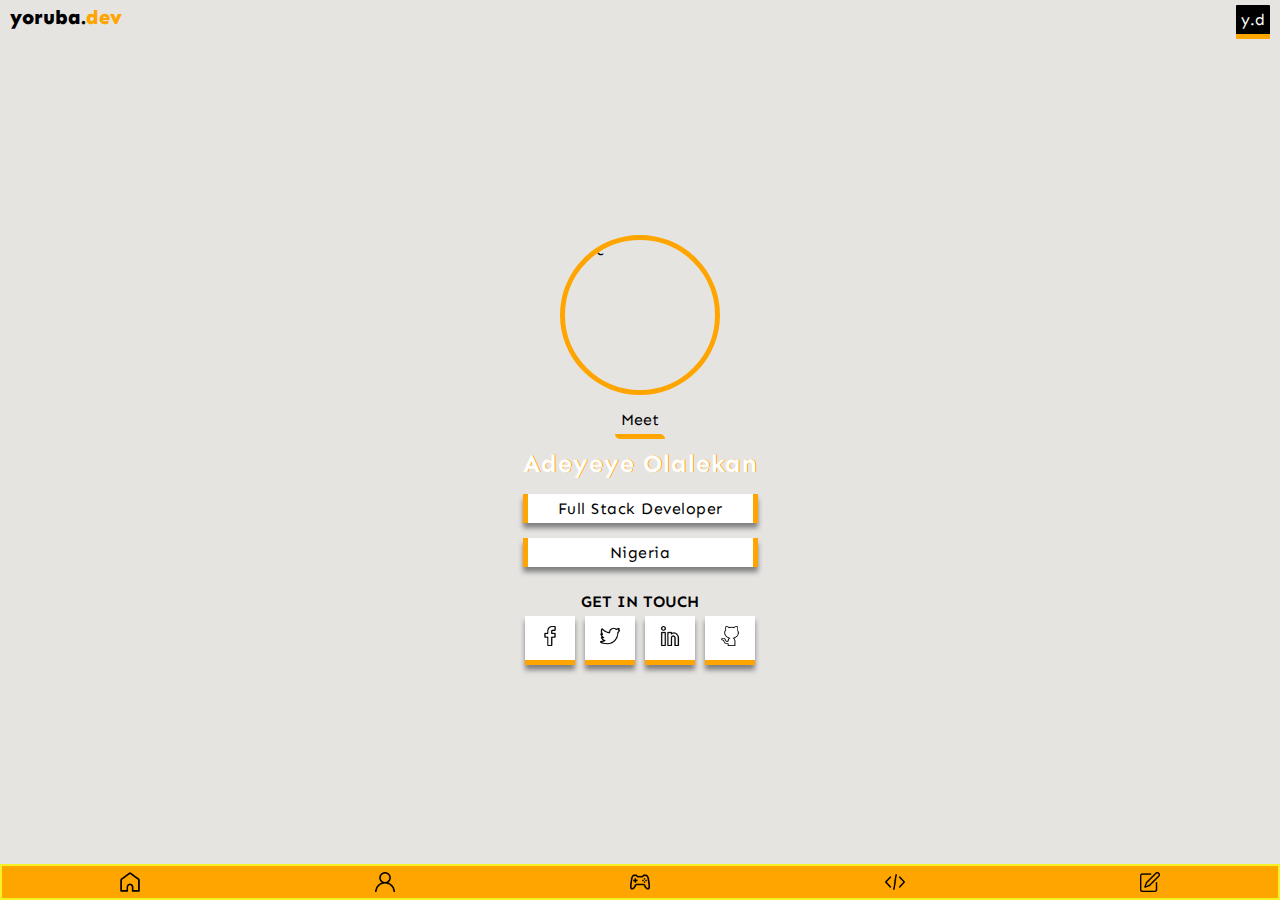
==== commit 9f900ccc: "updated portfolio design" ====
--- a/index.html
+++ b/index.html
@@ -1,517 +1,522 @@
-<!DOCTYPE html>
-<html>
-<head>
-	<title>Adeyeye Olalekan</title>
-	<meta name="viewport" content="width=device-width,initial-scale=1.0">
-	<link rel="stylesheet" href="index.css">
-	<link rel="stylesheet" href="profile-card.css">
-	<link rel="shortcut icon" href="Xender/favicon.ico" type="image/x-icon">
-</head>
-<body>
-<header>
-	<!-- <embed name="bg-music" src="Lullaby.mp3" autostart="true" loop="true" hidden="true"> -->
-
-		
-	<div class="profile-card hidden bubble" id="descend">
-		<div class="profile-container">
-			<div class="cancel-button" id="cancel">X</div>
-
-			<div class="top"></div>
-
-			<div class="middle">
-
-				<div class="img-container">
-					<img src="XENDER/IMG_20211230_102843_017.jpg" alt ="pic">
-				</div>
-
-				<div class="info-container">
-					<div class = "name">Adeyeye Olalekan</div>
-					<div class= "age">26</div>
-				</div>
-
-				<div class="location">Lagos</div>
-			</div>
-
-			<div class="bottom">
-				<div>
-					<div class="number">Facebook</div>
-					<div class="small"><a href="https://www.facebook.com/adeyeye.lekan1">Follow</a></div>
-				</div>
-				<div>
-					<div class="number">LinedIn</div>
-					<div class="small"><a href="https://www.linkedin.com/in/olalekan-adeyeye-6153601a3/">Connect</a></div>
-				</div>
-				<div>
-					<div class="number">Twitter</div>
-					<div class="small"><a href="https://twitter.com/olamilekan_ben">Follow</a></div>
-				</div>
-			</div>
-		</div>
-
-	</div>
-	
-	<div class="header-container">
-		<div class="site-head">yoruba.<span>dev</span></div>
-	
-		<div class ="menu">
-			y.d
-		</div>
-	</div>
-
-</header>
-<main id="main-header">
-	<article class="main" id="main">
-		<section class="name-info" id="name-info">
-
-			<div class ="pic" id="pic">
-				<img class = "profile-pic" src="XENDER/IMG_20211230_102843_017.jpg" alt ="pic">
-				<div class="profile-dot"></div>
-			</div>
-			
-			<div class = "intro">
-				<p class = "meet">Meet<span class="underline undermeet"></span></p>
-				<h1 class = "name">Adeyeye Olalekan</h1>
-				<p class = "work">Full Stack Developer</p>
-				<p class = "loc">Nigeria</p>
-			</div>
-
-			<div class="link-photo-container">
-				<div class="hr-line">
-					GET IN TOUCH
-				</div>
-			</div>
-
-			<div class = "social-media">
-
-				<div>
-					<a href="https://www.facebook.com/adeyeye.lekan1"><img src="Download/fb.png" alt="Facebook"></a>
-				</div>
-
-				<div>
-					<a href="https://twitter.com/olamilekan_ben"><img src="Download/twitter.png" alt="Twitter"></a>
-				</div>
-
-				<div>
-					<a href="https://www.linkedin.com/in/olalekan-adeyeye-6153601a3/"><img src="Download/in.png" alt="Linkedin"></a>
-				</div>
-
-				<div>
-					<a href="https://github.com/Tink-FrOsTEYE/"><img src="Icons/git1.png" alt="Github"></a>
-				</div>
-
-			</div>
-		</section>
-	</article>
-
-	<article id="info-page" class="hidden info-page">
-
-		<section>
-			<div class="aboutme-header addMarginToAbtMe">ABOUT ME<span class="underline"></span></div>
-
-			<div class="info">
-				<div>
-					<p class = "info-work">Adeyeye Olalekan Ben is 
-						a junior front end web developer who started 
-						writing codes two years ago. An avid learner who on his quest 
-						for knowledge has learned languages like Java and SQL.
-						His interests lie in researching ways on how to 
-						improve his coding skills - especially his 
-						web development skills- and interacting 
-						with web developers on the internet. 
-						He plans to learn UI/UX designs 
-						and probably Pen-testing. 
-						He spends his leisure time reading webnovels 
-						and watching bollywood movies. An amiable, calm 
-						and gentle person, he hopes to give back to the 
-						world what has being given unto him.</p>
-				</div>
-			</div>
-			
-		</section>
-
-	</article>
-
-	<article id="skill-page" class="skill-page hidden">
-
-		<section>
-			<div class="aboutme-header skills">SKILL SHOP<span class="underline"></span></div>
-
-			<div class="skill-shop">
-
-				<div class="frontend-skills">
-					<div class="skill-header">FRONT END</div>
-					
-					<div class="skill-box">
-						<div class="skill-head">
-							<div class="skill-type">
-								<div>
-									<img src="Icons/5968267.png" alt="html">
-								</div>
-								<div class="code-name">HTML</div>
-							</div>
-							<div>95%</div>
-						</div>
-						<div class="skill-bar">
-							<div class="div1"></div>
-						</div>
-					</div>
-					
-					<div class="skill-box">
-						<div class="skill-head">
-							<div class="skill-type">
-								<div>
-									<img src="Icons/5968242.png" alt="html">
-								</div>
-								<div class="code-name">CSS</div>
-							</div>
-							<div>80%</div>
-						</div>
-						<div class="skill-bar">
-							<div class="div2"></div>
-						</div>
-					</div>
-					
-					<div class="skill-box">
-						<div class="skill-head">
-							<div class="skill-type">
-								<div>
-									<img src="Icons/js5.png" alt="html">
-								</div>
-								<div class="code-name">JAVA SCRIPT</div>
-							</div>
-							<div>50%</div>
-						</div>
-						<div class="skill-bar">
-							<div class="div3"></div>
-						</div>
-					</div>					
-				
-				</div>
-
-				<div class="frontend-skills skbox2">
-					<div class="skill-header">BACK END</div>
-					
-					<div class="skill-box">
-						<div class="skill-head">
-							<div class="skill-type">
-								<div>
-									<img src="Icons\5968282.png" alt="html">
-								</div>
-								<div class="code-name">JAVA</div>
-							</div>
-							<div>60%</div>
-						</div>
-						<div class="skill-bar">
-							<div class="div4"></div>
-						</div>
-					</div>
-					
-					<div class="skill-box">
-						<div class="skill-head">
-							<div class="skill-type">
-								<div>
-									<img src="Icons/spring3.png" alt="html">
-								</div>
-								<div class="code-name">SPRING</div>
-							</div>
-							<div>0%</div>
-						</div>
-						<div class="skill-bar">
-							<div class="div5"></div>
-						</div>
-					</div>
-					
-					<div class="skill-box">
-						<div class="skill-head">
-							<div class="skill-type">
-								<div>
-									<img src="Icons/springboot2.png" alt="html">
-								</div>
-								<div class="code-name">SPRING BOOT</div>
-							</div>
-							<div>0%</div>
-						</div>
-						<div class="skill-bar">
-							<div class="div6"></div>
-						</div>
-					</div>
-				</div>
-				
-				<div class="frontend-skills">
-					<div class="skill-header">OTHERS</div>
-					<div class="skill-box">
-						<div class="skill-head">
-							<div class="skill-type">
-								<div>
-									<img src="Icons\3334886.png" alt="html">
-								</div>
-								<div class="code-name">REACT</div>
-							</div>
-							<div>0%</div>
-						</div>
-						<div class="skill-bar">
-							<div class="div7"></div>
-						</div>
-					</div>
-					<div class="skill-box">
-						<div class="skill-head">
-							<div class="skill-type">
-								<div>
-									<img src="Icons/images-cropped.png" alt="html">
-								</div>
-								<div class="code-name">TAIL WIND</div>
-							</div>
-							<div>0%</div>
-						</div>
-						<div class="skill-bar">
-							<div class="div8"></div>
-						</div>
-					</div>
-					<div class="skill-box">
-						<div class="skill-head">
-							<div class="skill-type">
-								<div>
-									<img src="Icons\2772128.png" alt="html">
-								</div>
-								<div class="code-name">SQL</div>
-							</div>
-							<div>5%</div>
-						</div>
-						<div class="skill-bar">
-							<div class="div9"></div>
-						</div>
-					</div>
-				</div>
-			</div>
-		</section>
-	</article>
-
-	<article id="project-page" class="hidden project-page">
-
-		<section class="project-header">
-			<div>
-				<div>PROJECTS<span class="underline"></span></div>
-				<div class =></div>
-			</div>
-			
-
-			<div class="iframe-section">
-				<div>
-					<div class="iframe-div">
-						<div class="iframe-container">
-							<div class="iframe-name">
-								<div>
-									<p>Flight webpage</p>
-								</div>
-							</div>
-							<div class="iframe">
-								<iframe src="https://Olalekan-Adeyeye.github.io/Flight WebPage.html" frameborder="0"></iframe>
-							</div>
-							<div class="iframe-website">
-								<div>
-									<p><a href="https://Olalekan-Adeyeye.github.io/Flight WebPage.html" class  = "project-link" target = "blank">Go to page</a></p>
-								</div>
-							</div>
-						</div>
-					</div>
-
-					<div class="iframe-div">
-						<div class="iframe-container">
-							<div class="iframe-name">
-								<div>
-									<p>Multi-Choice Quiz Game</p>
-								</div>
-							</div>
-							<div class="iframe">
-								<iframe src="https://Olalekan-Adeyeye.github.io/menu.html" frameborder="0"></iframe>
-							</div>
-							<div class="iframe-website">
-								<div>
-									<p><a href="https://Olalekan-Adeyeye.github.io/menu.html" class  = "project-link" target = "blank">Go to page</a></p>
-								</div>
-							</div>
-						</div>
-					</div>
-						
-					<div class="iframe-div">
-						<div class="iframe-container">
-							<div class="iframe-name">
-								<div>
-									<p>Old portfolio website</p>
-								</div>
-							</div>
-							<div class="iframe">
-								<iframe src="https://Olalekan-Adeyeye.github.io/Frost-EYE Page.html" frameborder="0"></iframe>
-							</div>
-							<div class="iframe-website">
-								<div>
-									<p><a href="https://Olalekan-Adeyeye.github.io/Frost-EYE Page.html" class  = "project-link" target = "blank">Go to page</a></p>
-								</div>
-							</div>
-						</div>
-					</div>
-
-					<!-- <div class="iframe-div">
-						<div class="iframe-container">
-							<div class="iframe-name">
-								<div>
-									<p>Flight webpage</p>
-								</div>
-							</div>
-							<div class="iframe">
-								<iframe src="https://Olalekan-Adeyeye.github.io/Flight WebPage.html" frameborder="0"></iframe>
-							</div>
-							<div class="iframe-website">
-								<div>	
-									<p><a href="" class  = "project-link" target = "blank">Go to page</a></p>
-								</div>
-							</div>
-						</div>
-					</div>
-
-					<div class="iframe-div">
-						<div class="iframe-container">
-							<div class="iframe-name">
-								<div>
-									<p>Flight webpage</p>
-								</div>
-							</div>
-							<div class="iframe">
-								<iframe src="https://Olalekan-Adeyeye.github.io/Flight WebPage.html" frameborder="0"></iframe>
-							</div>
-							<div class="iframe-website">
-								<div>	
-									<p><a href="" class  = "project-link" target = "blank">Go to page</a></p>
-								</div>
-							</div>
-						</div>
-					</div> -->
-				</div>
-			</div>
-		</section>
-	</article>
-
-	<article class="hidden form-article" id="form">
-		<section class="form-header">
-			<div>
-				<div>WRITE TO ME<span class="underline"></span></div>
-				<div class =></div>
-			</div>
-			
-			<div class="msg-section">
-				<div class ="msg-container">
-					<div class="form-container">
-						<div class="form"> 
-							<form name="write-to-me" method="post" data-netlify="true">
-								<div class="mail">
-									<input type="email" name="email" id="email" placeholder="Your email address" required autofocus>
-								</div>
-								
-								<div>
-									<textarea name="message" id="message" cols="30" rows="10" placeholder="Your message... (max length of 150)" maxlength="150" required></textarea>
-								</div>
-								
-								<div>
-									<button type="submit">SUBMIT</button>
-								</div>
-							</form>
-						</div>
-					</div>
-				</div>
-			</div>
-		</section>	
-	</article>
-
-</main>
-<footer id = "footer">
-	<div>
-	   <div class = "container">
-		   <div id = "home"><img src = "Download/hut.png" alt = "Home"> </div>
-		   <div id = "info-container"><img src = "Download/info3.png" alt = "About"> </div>
-		   <div id = "skill-btn"><img src = "Icons/gamepad3.png" alt = "Skills"> </div>
-		   <div id = "project"><img src = "Download/coding.png" alt = "Projects"> </div>
-		   <div id = "message-me"><img src = "Download/edit.png" alt = "Write"> </div>
-	   </div>
-	</div>
-</footer>
-<script>
-	var main = document.getElementById("main");
-	var infoFooter = document.getElementById("info-container");
-	var info = document.getElementById("info-page");
-	var project = document.getElementById("project-page");
-	var homeFooter = document.getElementById("home");
-	var projectFooter = document.getElementById("project");
-	var messageMe = document.getElementById("message-me");
-	var form = document.getElementById("form");
-	var drag = document.getElementById("descend");
-	var pic = document.getElementById("pic");
-	var cancel = document.getElementById("cancel");
-	var mainHeader = document.getElementById("main-header");
-	var footer = document.getElementById("footer");
-	var skill = document.getElementById("skill-page");
-	var skillBtn = document.getElementById("skill-btn");
-	
-	function changeToInfo(){
-		main.classList.add("hidden");
-		project.classList.add("hidden");
-		info.style.display = "flex";
-		form.style.display = "none";
-		skill.classList.add("hidden");
-	}
-	function changeToHome(){
-		main.classList.remove("hidden");
-		info.style.display = "none";
-		project.classList.add("hidden");
-		form.style.display = "none";
-		skill.classList.add("hidden");
-	}
-	function changeToProject(){
-		main.classList.add("hidden");
-		info.style.display = "none";
-		project.classList.remove("hidden");
-		form.style.display = "none";
-		skill.classList.add("hidden");
-	}
-	function changeToSkill(){
-		main.classList.add("hidden");
-		info.style.display = "none";
-		project.classList.add("hidden");
-		form.style.display = "none";
-		skill.classList.remove("hidden");
-	}
-	function changeToForm(){
-		main.classList.add("hidden");
-		info.style.display = "none";
-		project.classList.add("hidden");
-		form.style.display = "flex"
-		skill.classList.add("hidden");
-	}
-	function dropDown(){
-		mainHeader.classList.add("hidden");
-		drag.classList.remove("hidden");
-		drag.classList.remove("bubble");
-		drag.classList.add("descend");
-		drag.classList.remove("hidden");
-		footer.classList.add("hidden");
-		skill.classList.add("hidden");
-	}
-	function cancelButton(){
-		mainHeader.classList.remove("hidden");
-		drag.classList.add("bubble");
-		drag.classList.remove("descend");
-		footer.classList.remove("hidden");
-		skill.classList.add("hidden");
-	}
-
-	infoFooter.addEventListener('click', changeToInfo);
-	homeFooter.addEventListener('click', changeToHome);
-	skillBtn.addEventListener('click', changeToSkill);
-	projectFooter.addEventListener('click', changeToProject);
-	messageMe.addEventListener('click', changeToForm);
-	pic.addEventListener('click', dropDown);
-	cancel.addEventListener('click', cancelButton);
-
-	
-</script>
-</body> 
+<!DOCTYPE html>
+<html>
+<head>
+	<title>Adeyeye Olalekan</title>
+	<meta name="viewport" content="width=device-width,initial-scale=1.0">
+	<link rel="stylesheet" href="index.css">
+	<link rel="stylesheet" href="profile-card.css">
+	<link rel="shortcut icon" href="Xender/favicon.ico" type="image/x-icon">
+</head>
+<body>
+<header>
+	<!-- <embed name="bg-music" src="Lullaby.mp3" autostart="true" loop="true" hidden="true"> -->
+
+		
+	<div class="profile-card hidden bubble" id="descend">
+		<div class="profile-container">
+			<div class="cancel-button" id="cancel">X</div>
+
+			<div class="top"></div>
+
+			<div class="middle">
+
+				<div class="img-container">
+					<img src="XENDER/IMG_20211230_102843_017.jpg" alt ="pic">
+				</div>
+
+				<div class="info-container">
+					<div class = "name">Adeyeye Olalekan, </div>
+					<div class= "age">26</div>
+				</div>
+
+				<div class="location">Lagos</div>
+			</div>
+
+			<div class="bottom">
+				<div>
+					<div class="number">Facebook</div>
+					<div class="small"><a href="https://www.facebook.com/adeyeye.lekan1">Follow</a></div>
+				</div>
+				<div>
+					<div class="number">LinedIn</div>
+					<div class="small"><a href="https://www.linkedin.com/in/olalekan-adeyeye-6153601a3/">Connect</a></div>
+				</div>
+				<div>
+					<div class="number">Twitter</div>
+					<div class="small"><a href="https://twitter.com/olamilekan_ben">Follow</a></div>
+				</div>
+			</div>
+		</div>
+
+	</div>
+	
+	<div class="header-container">
+		<div class="site-head">yoruba.<span>dev</span></div>
+	
+		<div class ="menu">
+			y.d
+		</div>
+	</div>
+
+</header>
+<main id="main-header">
+	<article class="main" id="main">
+		<section class="name-info" id="name-info">
+
+			<div class ="pic" id="pic">
+				<img class = "profile-pic" src="XENDER/IMG_20211230_102843_017.jpg" alt ="pic">
+				<div class="profile-dot"></div>
+			</div>
+			
+			<div class = "intro">
+				<p class = "meet">Meet<span class="underline undermeet"></span></p>
+				<h1 class = "name">Adeyeye Olalekan</h1>
+				<p class = "work">Full Stack Developer</p>
+				<p class = "loc">Nigeria</p>
+			</div>
+
+			<div class="link-photo-container">
+				<div class="hr-line">
+					GET IN TOUCH
+				</div>
+			</div>
+
+			<div class = "social-media">
+
+				<div>
+					<a href="https://www.facebook.com/adeyeye.lekan1"><img src="Download/fb.png" alt="Facebook"></a>
+				</div>
+
+				<div>
+					<a href="https://twitter.com/olamilekan_ben"><img src="Download/twitter.png" alt="Twitter"></a>
+				</div>
+
+				<div>
+					<a href="https://www.linkedin.com/in/olalekan-adeyeye-6153601a3/"><img src="Download/in.png" alt="Linkedin"></a>
+				</div>
+
+				<div>
+					<a href="https://github.com/Tink-FrOsTEYE/"><img src="Icons/git1.png" alt="Github"></a>
+				</div>
+
+			</div>
+		</section>
+	</article>
+
+	<article id="info-page" class="hidden info-page">
+
+		<section>
+			<div class="aboutme-header addMarginToAbtMe">ABOUT ME<span class="underline"></span></div>
+
+			<div class="info">
+				<div>
+					<p class = "info-work">Adeyeye Olalekan Ben is 
+						a junior front end web developer who started 
+						writing codes two years ago. An avid learner who on his quest 
+						for knowledge has learned languages like Java and SQL.
+						His interests lie in researching ways on how to 
+						improve his coding skills - especially his 
+						web development skills- and interacting 
+						with web developers on the internet. 
+						He plans to learn UI/UX designs 
+						and probably Pen-testing. 
+						He spends his leisure time reading webnovels 
+						and watching bollywood movies. An amiable, calm 
+						and gentle person, he hopes to give back to the 
+						world what has being given unto him.</p>
+				</div>
+			</div>
+			
+		</section>
+
+	</article>
+
+	<article id="skill-page" class="skill-page hidden">
+
+		<section>
+			<div class="aboutme-header skills">SKILL SHOP<span class="underline"></span></div>
+
+			<div class="skill-shop">
+
+				<div class="frontend-skills">
+					<div class="skill-header">FRONT END</div>
+					
+					<div class="skill-box">
+						<div class="skill-head">
+							<div class="skill-type">
+								<div>
+									<img src="Icons/5968267.png" alt="html">
+								</div>
+								<div class="code-name">HTML</div>
+							</div>
+							<div>95%</div>
+						</div>
+						<div class="skill-bar">
+							<div class="div1"></div>
+						</div>
+					</div>
+					
+					<div class="skill-box">
+						<div class="skill-head">
+							<div class="skill-type">
+								<div>
+									<img src="Icons/5968242.png" alt="html">
+								</div>
+								<div class="code-name">CSS</div>
+							</div>
+							<div>80%</div>
+						</div>
+						<div class="skill-bar">
+							<div class="div2"></div>
+						</div>
+					</div>
+					
+					<div class="skill-box">
+						<div class="skill-head">
+							<div class="skill-type">
+								<div>
+									<img src="Icons/js5.png" alt="html">
+								</div>
+								<div class="code-name">JAVA SCRIPT</div>
+							</div>
+							<div>50%</div>
+						</div>
+						<div class="skill-bar">
+							<div class="div3"></div>
+						</div>
+					</div>					
+				
+				</div>
+
+				<div class="frontend-skills skbox2">
+					<div class="skill-header">BACK END</div>
+					
+					<div class="skill-box">
+						<div class="skill-head">
+							<div class="skill-type">
+								<div>
+									<img src="Icons\5968282.png" alt="html">
+								</div>
+								<div class="code-name">JAVA</div>
+							</div>
+							<div>60%</div>
+						</div>
+						<div class="skill-bar">
+							<div class="div4"></div>
+						</div>
+					</div>
+					
+					<div class="skill-box">
+						<div class="skill-head">
+							<div class="skill-type">
+								<div>
+									<img src="Icons/spring3.png" alt="html">
+								</div>
+								<div class="code-name">SPRING</div>
+							</div>
+							<div>0%</div>
+						</div>
+						<div class="skill-bar">
+							<div class="div5"></div>
+						</div>
+					</div>
+					
+					<div class="skill-box">
+						<div class="skill-head">
+							<div class="skill-type">
+								<div>
+									<img src="Icons/springboot2.png" alt="html">
+								</div>
+								<div class="code-name">SPRING BOOT</div>
+							</div>
+							<div>0%</div>
+						</div>
+						<div class="skill-bar">
+							<div class="div6"></div>
+						</div>
+					</div>
+				</div>
+				
+				<div class="frontend-skills">
+					<div class="skill-header">OTHERS</div>
+					<div class="skill-box">
+						<div class="skill-head">
+							<div class="skill-type">
+								<div>
+									<img src="Icons\3334886.png" alt="html">
+								</div>
+								<div class="code-name">REACT</div>
+							</div>
+							<div>0%</div>
+						</div>
+						<div class="skill-bar">
+							<div class="div7"></div>
+						</div>
+					</div>
+					<div class="skill-box">
+						<div class="skill-head">
+							<div class="skill-type">
+								<div>
+									<img src="Icons/images-cropped.png" alt="html">
+								</div>
+								<div class="code-name">TAIL WIND</div>
+							</div>
+							<div>0%</div>
+						</div>
+						<div class="skill-bar">
+							<div class="div8"></div>
+						</div>
+					</div>
+					<div class="skill-box">
+						<div class="skill-head">
+							<div class="skill-type">
+								<div>
+									<img src="Icons\2772128.png" alt="html">
+								</div>
+								<div class="code-name">SQL</div>
+							</div>
+							<div>5%</div>
+						</div>
+						<div class="skill-bar">
+							<div class="div9"></div>
+						</div>
+					</div>
+				</div>
+			</div>
+		</section>
+	</article>
+
+	<article id="project-page" class="hidden project-page">
+
+		<section class="project-header">
+			<div>
+				<div>PROJECTS<span class="underline"></span></div>
+				<div class =></div>
+			</div>
+			
+
+			<div class="iframe-section">
+				<div>
+					<div class="iframe-div">
+						<div class="iframe-container">
+							<div class="iframe-name">
+								<div>
+									<p>Flight webpage</p>
+								</div>
+							</div>
+							<div class="iframe">
+								<iframe src="https://Olalekan-Adeyeye.github.io/Flight WebPage.html" frameborder="0"></iframe>
+							</div>
+							<div class="iframe-website">
+								<div>
+									<p><a href="https://Olalekan-Adeyeye.github.io/Flight WebPage.html" class  = "project-link" target = "blank">Go to page</a></p>
+								</div>
+							</div>
+						</div>
+					</div>
+
+					<div class="iframe-div">
+						<div class="iframe-container">
+							<div class="iframe-name">
+								<div>
+									<p>Multi-Choice Quiz Game</p>
+								</div>
+							</div>
+							<div class="iframe">
+								<iframe src="https://Olalekan-Adeyeye.github.io/menu.html" frameborder="0"></iframe>
+							</div>
+							<div class="iframe-website">
+								<div>
+									<p><a href="https://Olalekan-Adeyeye.github.io/menu.html" class  = "project-link" target = "blank">Go to page</a></p>
+								</div>
+							</div>
+						</div>
+					</div>
+						
+					<div class="iframe-div">
+						<div class="iframe-container">
+							<div class="iframe-name">
+								<div>
+									<p>Old portfolio website</p>
+								</div>
+							</div>
+							<div class="iframe">
+								<iframe src="https://Olalekan-Adeyeye.github.io/Frost-EYE Page.html" frameborder="0"></iframe>
+							</div>
+							<div class="iframe-website">
+								<div>
+									<p><a href="https://Olalekan-Adeyeye.github.io/Frost-EYE Page.html" class  = "project-link" target = "blank">Go to page</a></p>
+								</div>
+							</div>
+						</div>
+					</div>
+
+					<!-- <div class="iframe-div">
+						<div class="iframe-container">
+							<div class="iframe-name">
+								<div>
+									<p>Flight webpage</p>
+								</div>
+							</div>
+							<div class="iframe">
+								<iframe src="https://Olalekan-Adeyeye.github.io/Flight WebPage.html" frameborder="0"></iframe>
+							</div>
+							<div class="iframe-website">
+								<div>	
+									<p><a href="" class  = "project-link" target = "blank">Go to page</a></p>
+								</div>
+							</div>
+						</div>
+					</div>
+
+					<div class="iframe-div">
+						<div class="iframe-container">
+							<div class="iframe-name">
+								<div>
+									<p>Flight webpage</p>
+								</div>
+							</div>
+							<div class="iframe">
+								<iframe src="https://Olalekan-Adeyeye.github.io/Flight WebPage.html" frameborder="0"></iframe>
+							</div>
+							<div class="iframe-website">
+								<div>	
+									<p><a href="" class  = "project-link" target = "blank">Go to page</a></p>
+								</div>
+							</div>
+						</div>
+					</div> -->
+				</div>
+			</div>
+		</section>
+	</article>
+
+	<article class="hidden form-article" id="form">
+		<section class="form-header">
+			<div>
+				<div>WRITE TO ME<span class="underline"></span></div>
+				<div class =></div>
+			</div>
+			
+			<div class="msg-section">
+				<div class ="msg-container">
+					<div class="form-container">
+						<div class="form"> 
+							<form name="write-to-me" method="post" data-netlify="true">
+								<div class="mail">
+									<input type="email" name="email" id="email" placeholder="Your email address" required autofocus>
+								</div>
+								
+								<div>
+									<textarea name="message" id="message" cols="30" rows="10" placeholder="Your message... (max length of 150)" maxlength="150" required></textarea>
+								</div>
+								
+								<div>
+									<button type="submit">SUBMIT</button>
+								</div>
+							</form>
+						</div>
+					</div>
+				</div>
+			</div>
+		</section>	
+	</article>
+
+</main>
+<footer id = "footer">
+	<div>
+	   <div class = "container">
+		   <div id = "home"><img src = "Download/hut.png" alt = "Home"> </div>
+		   <div id = "info-container"><img src = "Download/info3.png" alt = "About"> </div>
+		   <div id = "skill-btn"><img src = "Icons/gamepad3.png" alt = "Skills"> </div>
+		   <div id = "project"><img src = "Download/coding.png" alt = "Projects"> </div>
+		   <div id = "message-me"><img src = "Download/edit.png" alt = "Write"> </div>
+	   </div>
+	</div>
+</footer>
+
+<!-- <noscript>
+	Javascript is not enabled
+</noscript> -->
+
+<script>
+	var main = document.getElementById("main");
+	var infoFooter = document.getElementById("info-container");
+	var info = document.getElementById("info-page");
+	var project = document.getElementById("project-page");
+	var homeFooter = document.getElementById("home");
+	var projectFooter = document.getElementById("project");
+	var messageMe = document.getElementById("message-me");
+	var form = document.getElementById("form");
+	var drag = document.getElementById("descend");
+	var pic = document.getElementById("pic");
+	var cancel = document.getElementById("cancel");
+	var mainHeader = document.getElementById("main-header");
+	var footer = document.getElementById("footer");
+	var skill = document.getElementById("skill-page");
+	var skillBtn = document.getElementById("skill-btn");
+	
+	function changeToInfo(){
+		main.classList.add("hidden");
+		project.classList.add("hidden");
+		info.style.display = "flex";
+		form.style.display = "none";
+		skill.classList.add("hidden");
+	}
+	function changeToHome(){
+		main.classList.remove("hidden");
+		info.style.display = "none";
+		project.classList.add("hidden");
+		form.style.display = "none";
+		skill.classList.add("hidden");
+	}
+	function changeToProject(){
+		main.classList.add("hidden");
+		info.style.display = "none";
+		project.classList.remove("hidden");
+		form.style.display = "none";
+		skill.classList.add("hidden");
+	}
+	function changeToSkill(){
+		main.classList.add("hidden");
+		info.style.display = "none";
+		project.classList.add("hidden");
+		form.style.display = "none";
+		skill.classList.remove("hidden");
+	}
+	function changeToForm(){
+		main.classList.add("hidden");
+		info.style.display = "none";
+		project.classList.add("hidden");
+		form.style.display = "flex"
+		skill.classList.add("hidden");
+	}
+	function dropDown(){
+		mainHeader.classList.add("hidden");
+		drag.classList.remove("hidden");
+		drag.classList.remove("bubble");
+		drag.classList.add("descend");
+		drag.classList.remove("hidden");
+		footer.classList.add("hidden");
+		skill.classList.add("hidden");
+	}
+	function cancelButton(){
+		mainHeader.classList.remove("hidden");
+		drag.classList.add("bubble");
+		drag.classList.remove("descend");
+		footer.classList.remove("hidden");
+		skill.classList.add("hidden");
+	}
+
+	infoFooter.addEventListener('click', changeToInfo);
+	homeFooter.addEventListener('click', changeToHome);
+	skillBtn.addEventListener('click', changeToSkill);
+	projectFooter.addEventListener('click', changeToProject);
+	messageMe.addEventListener('click', changeToForm);
+	pic.addEventListener('click', dropDown);
+	cancel.addEventListener('click', cancelButton);
+
+	
+</script>
+</body> 
 </html>--- a/index.css
+++ b/index.css
@@ -1,657 +1,665 @@
-@import url("https://fonts.googleapis.com/css2?family=Italiana&display=swap");
-@import url("https://fonts.googleapis.com/css2?family=Eagle+Lake&display=swap");
-@import url("https://fonts.googleapis.com/css2?family=DM+Sans&display=swap");
-@import url("https://fonts.googleapis.com/css2?family=Josefin+Slab:wght@600&family=Sen&display=swap");
-
-body {
-  font-family: /*'Josefin Slab', Italiana, "DM Sans", "Eagle Lake",*/ Sen,
-    "Gill Sans", "Gill Sans MT", Calibri, "Trebuchet MS", sans-serif;
-  margin: 0;
-  background-color: #e6e4e1;
-  position: relative;
-  min-height: 100vh;
-  display: flex;
-  flex-direction: column;
-  justify-content: center;
-  align-items: center;
-  box-sizing: border-box;
-}
-
-*::selection {
-  pointer-events: none;
-}
-
-.header-container {
-  background: #e6e4e1;
-  display: flex;
-  flex-direction: row;
-  justify-content: space-between;
-  align-items: flex-start;
-  min-height: 5vh;
-  padding: 5px 10px;
-  position: fixed;
-  top: 0;
-  right: 0;
-  left: 0;
-  box-sizing: border-box;
-}
-
-.site-head {
-  font-weight: 900;
-  font-size: 20px;
-}
-
-header .menu {
-  border: 0px solid orange;
-  border-radius: 1px;
-  padding: 5px;
-  background: black;
-  color: white;
-  border-bottom-width: 5px;
-  box-sizing: padding-box;
-}
-
-header div span {
-  color: orange;
-}
-
-article {
-  display: flex;
-  flex-direction: column;
-  justify-content: center;
-  align-items: center;
-  box-sizing: border-box;
-  max-width: 800px;
-  padding: 10px;
-}
-section {
-  display: flex;
-  flex-direction: column;
-  justify-content: center;
-  align-items: center;
-  box-sizing: border-box;
-  max-width: 800px;
-}
-.pic {
-  display: flex;
-  flex-direction: column;
-  justify-content: center;
-  align-items: center;
-}
-
-.pic img {
-  border: 5px solid orange;
-  width: 200px;
-  height: 200px;
-  border-radius: 150px;
-  margin-top: 0px;
-}
-.pic img:hover {
-  box-shadow: 0px 0px 50px orange;
-}
-
-.underline {
-  display: block;
-  /* width: 50%; */
-  height: 5px;
-  background: orange;
-  border-radius: 0px 10px 0px 10px;
-  margin: 0 auto;
-}
-
-.undermeet {
-  width: 50%;
-}
-
-section div p {
-  margin: 0px 0px;
-}
-
-.intro {
-  text-align: center;
-}
-
-.intro p,
-.intro h1 {
-  margin-top: 5px;
-  margin-bottom: 15px;
-}
-
-.intro h1 {
-  font-size: 25px;
-  color: white;
-  text-shadow: 1px 0px orange;
-  letter-spacing: 1px;
-}
-
-.work,
-.loc,
-.info {
-  padding: 5px;
-  border: 0px solid orange;
-  font-weight: 900;
-  background: white;
-  color: black;
-  box-shadow: 0px 5px 5px grey;
-  border-right-width: 5px;
-  border-left-width: 5px;
-  /* letter-spacing: 1px; */
-}
-
-footer {
-  width: 100vw;
-  position: fixed;
-  right: 0;
-  left: 0;
-  bottom: 0;
-}
-
-.container {
-  display: flex;
-  flex-direction: row;
-  background: orange;
-  justify-content: center;
-  align-items: center;
-  border: 2px solid rgb(245, 241, 39);
-}
-
-.container div {
-  display: flex;
-  flex-direction: row;
-  justify-content: center;
-  align-items: center;
-  width: 25%;
-  text-align: center;
-  box-sizing: padding-box;
-  height: 2rem;
-}
-
-.container div:hover {
-  background: #f1ba68;
-}
-.container div img {
-  width: 20px;
-  height: 20px;
-}
-.link-photo-container {
-  display: flex;
-  flex-direction: row;
-  justify-content: center;
-  align-items: center;
-  margin-top: 10px;
-  margin-bottom: 5px;
-}
-
-.hr-line {
-  display: flex;
-  flex-direction: row;
-  justify-content: center;
-  align-items: center;
-  font-weight: 600;
-}
-
-.social-media {
-  display: flex;
-  flex-direction: row;
-  justify-content: center;
-  align-items: center;
-}
-
-.social-media div {
-  display: flex;
-  flex-direction: row;
-  justify-content: center;
-  align-items: center;
-  background: white;
-  color: black;
-  box-shadow: 0px 5px 5px grey;
-  margin: 0px 5px;
-  border: 0px solid orange;
-  border-bottom-width: 5px;
-  width: 50px;
-}
-
-.social-media img {
-  width: 20px;
-  height: 20px;
-  padding: 10px;
-}
-
-.hidden {
-  display: none;
-}
-
-/* .pic::after {
-  content: "";
-  width: 15px;
-  height: 15px;
-  border-radius: 50px;
-  background: rgb(35, 99, 35);
-  border: 4px solid white;
-  margin-left: 50px;
-  margin-top: -15px;
-} */
-
-.info,
-.iframe-section {
-  /* width: 60vw; */
-  line-height: 30px;
-  text-align: justify;
-}
-.info {
-  padding: 10px;
-}
-
-.info-page .link-photo-container {
-  margin-top: 15px;
-  margin-bottom: 5px;
-}
-.info-work {
-  font-size: 16px;
-}
-
-.skills {
-  /* margin-top: 2rem; */
-  margin-bottom: 0rem;
-  /* text-shadow: 1px 1px 5px orange; */
-}
-
-.skill-page {
-  max-width: 100vw;
-}
-
-.skill-page section {
-  max-width: 100vw;
-}
-
-.skill-shop {
-  display: flex;
-  flex-direction: row;
-  justify-content: center;
-  align-items: center;
-  width: inherit;
-  flex-wrap: wrap;
-  /* margin-bottom: 3rem; */
-  /* padding: 0px 0px 50px 0px; */
-  box-sizing: border-box;
-  /* box-shadow: -5px -5px 10px grey, 5px 5px 10px white; */
-}
-
-.frontend-skills {
-  display: flex;
-  flex-direction: column;
-  justify-content: center;
-  align-items: center;
-  max-width: 300px;
-  height: 300px;
-  border-radius: 50px 0px 50px 0px;
-  background-color: white;
-  box-shadow: -5px -5px 10px grey, 5px 5px 10px white;
-  margin-left: 20px;
-  margin-right: 20px;
-  margin-bottom: 10px;
-  margin-top: 10px;
-}
-.frontend-skills .skill-box {
-  margin-top: 5px;
-  margin-bottom: 5px;
-}
-.frontend-skills img {
-  width: 30px;
-  height: 30px;
-}
-.skill-box {
-  display: flex;
-  flex-direction: column;
-  justify-content: space-between;
-  align-items: center;
-  /* border: 2px solid orange; */
-}
-.skill-bar {
-  width: 200px;
-  height: 10px;
-  background-color: orange;
-  border-radius: 50px;
-  margin-left: 10px;
-}
-.skill-type ~ div {
-  display: flex;
-  flex-direction: column;
-  justify-content: center;
-  align-items: center;
-  border: 5px dashed orange;
-  padding: 5px;
-  border-radius: 50px;
-  box-sizing: content-box;
-  width: 20px;
-  height: 20px;
-  font-size: 12px;
-}
-.skill-header {
-  /* border: 2px solid black; */
-  padding: 5px;
-  margin: 5px 0px 0px 0px;
-  font-size: 20px;
-  /* font-weight: 900; */
-}
-.skill-head {
-  display: flex;
-  flex-direction: row;
-  justify-content: space-between;
-  align-items: center;
-  /* border: 2px solid green; */
-  width: 200px;
-  margin-bottom: 5px;
-}
-.skill-type {
-  display: flex;
-  flex-direction: row;
-  justify-content: flex-start;
-  align-items: center;
-  width: 100px;
-  /* border: 2px solid yellow; */
-}
-.skill-type img {
-  margin-right: 10px;
-}
-.skill-bar div {
-  display: flex;
-  flex-direction: column;
-  justify-content: center;
-  align-items: center;
-  border-radius: 50px;
-  color: white;
-  font-weight: 900;
-  height: inherit;
-  background-color: orangered;
-}
-.skill-bar .div1 {
-  width: 95%;
-}
-.skill-box .div2 {
-  width: 80%;
-  /* background-color: blue; */
-}
-.skill-bar .div3 {
-  width: 50%;
-}
-.skill-bar .div4 {
-  width: 60%;
-}
-.skill-box .div5 {
-  width: 0%;
-  /* background-color: blue; */
-}
-.skill-bar .div6 {
-  width: 0%;
-}
-.skill-bar .div7 {
-  width: 0%;
-}
-.skill-box .div8 {
-  width: 0%;
-  /* background-color: blue; */
-}
-.skill-bar .div9 {
-  width: 5%;
-}
-.aboutme-header,
-.project-header > div,
-.form-header > div {
-  font-size: 2em;
-  text-align: center;
-  /* text-shadow: 1px 1px 5px orange; */
-}
-
-.form-header {
-  margin-top: 4 rem;
-}
-
-.aboutme-header span {
-  display: block;
-  width: 150px;
-  margin-top: 5px;
-  margin-bottom: 10px;
-}
-
-.project-page {
-  margin-top: 4rem;
-  margin-bottom: 3rem;
-}
-
-.iframe-section {
-  /* margin-top: 10px; */
-  width: 60vw;
-  display: flex;
-  flex-direction: column;
-  justify-content: center;
-  align-items: center;
-}
-
-iframe {
-  width: 80%;
-  height: 20rem;
-  box-shadow: 0px 5px 5px grey;
-  border-bottom: 5px solid orange;
-  margin-top: 10px;
-  margin-bottom: 10px;
-  padding: 0px 10px;
-}
-
-.iframe-div {
-  width: 60vw;
-}
-
-.iframe-container {
-  width: 100%;
-  display: flex;
-  flex-direction: column;
-  justify-content: center;
-  align-items: center;
-  box-sizing: border-box;
-}
-
-.iframe {
-  width: 80%;
-  display: flex;
-  flex-direction: column;
-  justify-content: flex-start;
-  align-items: center;
-  box-sizing: border-box;
-}
-
-.iframe-name > div {
-  border: 2px solid grey;
-  box-shadow: 0px 5px 5px grey;
-  padding: 1px 3px;
-  font-weight: 900;
-  font-size: 13px;
-  /* letter-spacing: 2px; */
-  text-align: center;
-  margin-top: 15px;
-  margin-bottom: 5px;
-}
-
-.project-link {
-  text-decoration: none;
-  border: 2px solid orange;
-  padding: 5px;
-  font-size: 10px;
-  font-family: inherit;
-}
-
-.project-link:hover {
-  background: orange;
-  border: 2px solid white;
-  color: white;
-}
-
-.form-article {
-  display: none;
-  flex-direction: column;
-  justify-content: center;
-  align-items: center;
-  height: 25rem;
-}
-.msg-section {
-  padding: 10px;
-  width: 80vw;
-  height: 20rem;
-  display: flex;
-  flex-direction: column;
-  justify-content: center;
-  align-items: center;
-}
-.msg-container {
-  display: flex;
-  flex-direction: row;
-  justify-content: center;
-  align-items: center;
-  width: 100%;
-  height: 100%;
-}
-.form-container {
-  display: flex;
-  flex-direction: column;
-  justify-content: center;
-  align-items: center;
-  width: 30rem;
-  height: 100%;
-  background-color: white;
-  border-right: 5px solid orange;
-  border-left: 5px solid orange;
-  box-shadow: 0px 0px 10px grey;
-  margin-top: 15px;
-}
-form div {
-  display: flex;
-  flex-direction: column;
-  justify-content: center;
-  align-items: center;
-  margin-bottom: 15px;
-  margin-top: 15px;
-}
-form div input,
-textarea {
-  width: 85%;
-  border: 0px solid black;
-  outline: none;
-  /* border-left: 2px solid orange;
-	border-right: 2px solid orange; */
-  border-bottom: 2px solid orange;
-  box-shadow: 0px 0px 5px grey;
-  padding: 5px;
-  resize: none;
-}
-form div input {
-  height: 2rem;
-}
-button {
-  width: 8.5rem;
-  height: 2rem;
-  padding: 10px;
-  display: flex;
-  flex-direction: column;
-  align-items: center;
-  justify-content: center;
-  background-color: orange;
-  border: 2px solid white;
-  border-radius: 10px;
-  font-family: sen;
-}
-button:hover {
-  background-color: white;
-  border: 2px solid orange;
-  color: orange;
-}
-.cancel-button {
-  position: absolute;
-  top: -10px;
-  opacity: 0.6;
-  right: -10px;
-  background-color: rgb(201, 198, 198);
-  width: 20px;
-  height: 20px;
-  border-radius: 50px;
-  display: flex;
-  flex-direction: column;
-  justify-content: center;
-  align-items: center;
-  padding: 5px;
-  cursor: pointer;
-}
-
-@media screen and (min-width: 200px) and (max-width: 1024px) {
-  header {
-    margin-bottom: 0px;
-  }
-
-  article {
-    margin-top: 0px;
-    margin-bottom: 0px;
-  }
-
-  .main {
-    margin-top: 1em;
-    /* margin-bottom: 1em; */
-  }
-
-  .info-page,
-  .form-article,
-  .project-page,
-  .skill-page {
-    margin-top: 1rem;
-    margin-bottom: 2rem;
-  }
-
-  iframe {
-    width: 100%;
-    height: 10rem;
-    box-shadow: 0px 5px 5px grey;
-    border-bottom: 5px solid orange;
-    margin-top: 10px;
-    margin-bottom: 10px;
-    margin-right: 10px;
-    margin-left: 10px;
-    padding: 10px;
-  }
-  .form-container {
-    width: 15rem;
-  }
-
-  .frontend-skills {
-    padding: 5px;
-    /* width: 200px; */
-  }
-  .skill-box {
-    width: 180px;
-  }
-  .skill-bar {
-    width: 150px;
-  }
-  .skill-head {
-    width: 150px;
-  }
-  .skill-type {
-    width: 50px;
-  }
-}
-
-@media screen and (max-height: 550px) {
-
-  .social-media {
-    margin-bottom: 2rem;
-  }
-}
-@media screen and (min-width: 1024px) {
-  .form-container {
-    width: 20rem;
-  }
-  /* .info-page,
-  .form-article,
-  .project-page,
-  .skill-page {
-    margin-top: rem;
-    margin-bottom: 3rem;
-  } */
-}
+@import url("https://fonts.googleapis.com/css2?family=Italiana&display=swap");
+@import url("https://fonts.googleapis.com/css2?family=Eagle+Lake&display=swap");
+@import url("https://fonts.googleapis.com/css2?family=DM+Sans&display=swap");
+@import url("https://fonts.googleapis.com/css2?family=Josefin+Slab:wght@600&family=Sen&display=swap");
+
+body {
+  font-family: Sen, 'Segoe UI', Tahoma, Geneva, Verdana, sans-serif;
+  margin: 0;
+  background-color: #e6e4e1;
+  position: relative;
+  min-height: 100vh;
+  display: flex;
+  flex-direction: column;
+  justify-content: center;
+  align-items: center;
+  box-sizing: border-box;
+}
+
+*::selection {
+  pointer-events: none;
+}
+
+.header-container {
+  background: #e6e4e1;
+  display: flex;
+  flex-direction: row;
+  justify-content: space-between;
+  align-items: flex-start;
+  min-height: 5vh;
+  padding: 5px 10px;
+  position: fixed;
+  top: 0;
+  right: 0;
+  left: 0;
+  box-sizing: border-box;
+}
+
+.site-head {
+  font-weight: 900;
+  font-size: 20px;
+}
+
+header .menu {
+  border: 0px solid orange;
+  border-radius: 1px;
+  padding: 5px;
+  background: black;
+  color: white;
+  border-bottom-width: 5px;
+  box-sizing: padding-box;
+}
+
+header div span {
+  color: orange;
+}
+
+article {
+  display: flex;
+  flex-direction: column;
+  justify-content: center;
+  align-items: center;
+  box-sizing: border-box;
+  max-width: 800px;
+  padding: 10px;
+}
+section {
+  display: flex;
+  flex-direction: column;
+  justify-content: center;
+  align-items: center;
+  box-sizing: border-box;
+  max-width: 800px;
+}
+.pic {
+  display: flex;
+  flex-direction: column;
+  justify-content: center;
+  align-items: center;
+}
+
+.pic img {
+  border: 5px solid orange;
+  width: 150px;
+  height: 150px;
+  border-radius: 150px;
+  margin-top: 0px;
+}
+.pic img:hover {
+  box-shadow: 0px 0px 50px orange;
+}
+
+.meet {
+  width: 50px;
+  margin: 0 auto;
+}
+.underline {
+  display: block;
+  /* width: 50%; */
+  height: 5px;
+  background: orange;
+  border-radius: 0px 10px 0px 10px;
+  margin: 0 auto;
+  margin-top: 5px;
+}
+
+/* .undermeet {
+  width: 50%;
+} */
+
+section div p {
+  margin: 0px 0px;
+}
+
+.intro {
+  text-align: center;
+}
+
+.intro p,
+.intro h1 {
+  margin-top: 5px;
+  margin-bottom: 15px;
+}
+
+.intro .meet {
+  margin-top: 15px;
+  margin-bottom: 10px;
+}
+
+.intro h1 {
+  font-size: 25px;
+  color: white;
+  text-shadow: 1px 0px orange;
+  letter-spacing: 1px;
+}
+
+.work,
+.loc,
+.info {
+  padding: 5px;
+  border: 0px solid orange;
+  background: white;
+  color: black;
+  box-shadow: 0px 5px 5px grey;
+  border-right-width: 5px;
+  border-left-width: 5px;
+  letter-spacing: 0.5px;
+}
+
+footer {
+  width: 100vw;
+  position: fixed;
+  right: 0;
+  left: 0;
+  bottom: 0;
+}
+
+.container {
+  display: flex;
+  flex-direction: row;
+  background: orange;
+  justify-content: center;
+  align-items: center;
+  border: 2px solid rgb(245, 241, 39);
+}
+
+.container div {
+  display: flex;
+  flex-direction: row;
+  justify-content: center;
+  align-items: center;
+  width: 25%;
+  text-align: center;
+  box-sizing: padding-box;
+  height: 2rem;
+}
+
+.container div:hover {
+  background: #f1ba68;
+}
+.container div img {
+  width: 20px;
+  height: 20px;
+}
+.link-photo-container {
+  display: flex;
+  flex-direction: row;
+  justify-content: center;
+  align-items: center;
+  margin-top: 10px;
+  margin-bottom: 5px;
+}
+
+.hr-line {
+  display: flex;
+  flex-direction: row;
+  justify-content: center;
+  align-items: center;
+  font-weight: 600;
+}
+
+.social-media {
+  display: flex;
+  flex-direction: row;
+  justify-content: center;
+  align-items: center;
+}
+
+.social-media div {
+  display: flex;
+  flex-direction: row;
+  justify-content: center;
+  align-items: center;
+  background: white;
+  color: black;
+  box-shadow: 0px 5px 5px grey;
+  margin: 0px 5px;
+  border: 0px solid orange;
+  border-bottom-width: 5px;
+  width: 50px;
+}
+
+.social-media img {
+  width: 20px;
+  height: 20px;
+  padding: 10px;
+}
+
+.hidden {
+  display: none;
+}
+
+/* .pic::after {
+  content: "";
+  width: 15px;
+  height: 15px;
+  border-radius: 50px;
+  background: rgb(35, 99, 35);
+  border: 4px solid white;
+  margin-left: 50px;
+  margin-top: -15px;
+} */
+
+.info,
+.iframe-section {
+  /* width: 60vw; */
+  line-height: 30px;
+  text-align: justify;
+}
+.info {
+  padding: 10px;
+}
+
+.info-page .link-photo-container {
+  margin-top: 15px;
+  margin-bottom: 5px;
+}
+.info-work {
+  font-size: 16px;
+}
+
+.skills {
+  /* margin-top: 2rem; */
+  margin-bottom: 0rem;
+  /* text-shadow: 1px 1px 5px orange; */
+}
+
+.skill-page {
+  max-width: 100vw;
+}
+
+.skill-page section {
+  max-width: 100vw;
+}
+
+.skill-shop {
+  display: flex;
+  flex-direction: row;
+  justify-content: center;
+  align-items: center;
+  width: inherit;
+  flex-wrap: wrap;
+  /* margin-bottom: 3rem; */
+  /* padding: 0px 0px 50px 0px; */
+  box-sizing: border-box;
+  /* box-shadow: -5px -5px 10px grey, 5px 5px 10px white; */
+}
+
+.frontend-skills {
+  display: flex;
+  flex-direction: column;
+  justify-content: center;
+  align-items: center;
+  max-width: 300px;
+  height: 300px;
+  padding: 20px 30px;
+  border-radius: 50px 0px 50px 0px;
+  background-color: white;
+  box-shadow: -5px -5px 10px grey, 5px 5px 10px white;
+  margin-left: 20px;
+  margin-right: 20px;
+  margin-bottom: 10px;
+  margin-top: 10px;
+}
+.frontend-skills .skill-box {
+  margin-top: 5px;
+  margin-bottom: 5px;
+}
+.frontend-skills img {
+  width: 30px;
+  height: 30px;
+}
+.skill-box {
+  display: flex;
+  flex-direction: column;
+  justify-content: space-between;
+  align-items: center;
+}
+.skill-bar {
+  width: 200px;
+  height: 10px;
+  background-color: orange;
+  border-radius: 50px;
+}
+.skill-type ~ div {
+  display: flex;
+  flex-direction: column;
+  justify-content: center;
+  align-items: center;
+  border: 5px dashed orange;
+  padding: 5px;
+  border-radius: 50px;
+  box-sizing: content-box;
+  width: 20px;
+  height: 20px;
+  font-size: 12px;
+}
+.skill-header {
+  /* border: 2px solid black; */
+  padding: 5px;
+  margin: 5px 0px 0px 0px;
+  font-size: 20px;
+  /* font-weight: 900; */
+}
+.skill-head {
+  display: flex;
+  flex-direction: row;
+  justify-content: space-between;
+  align-items: center;
+  /* border: 2px solid green; */
+  width: 200px;
+  margin-bottom: 5px;
+}
+.skill-type {
+  display: flex;
+  flex-direction: row;
+  justify-content: flex-start;
+  align-items: center;
+  width: 100px;
+  /* border: 2px solid yellow; */
+}
+.skill-type img {
+  margin-right: 10px;
+}
+.skill-bar div {
+  display: flex;
+  flex-direction: column;
+  justify-content: center;
+  align-items: center;
+  border-radius: 50px;
+  color: white;
+  font-weight: 900;
+  height: inherit;
+  background-color: orangered;
+}
+.skill-bar .div1 {
+  width: 95%;
+}
+.skill-box .div2 {
+  width: 80%;
+  /* background-color: blue; */
+}
+.skill-bar .div3 {
+  width: 50%;
+}
+.skill-bar .div4 {
+  width: 60%;
+}
+.skill-box .div5 {
+  width: 0%;
+  /* background-color: blue; */
+}
+.skill-bar .div6 {
+  width: 0%;
+}
+.skill-bar .div7 {
+  width: 0%;
+}
+.skill-box .div8 {
+  width: 0%;
+}
+.skill-bar .div9 {
+  width: 5%;
+}
+.aboutme-header,
+.project-header > div,
+.form-header > div {
+  font-size: 1.2em;
+  text-align: center;
+}
+
+.form-header {
+  margin-top: 4 rem;
+}
+
+.aboutme-header span {
+  display: block;
+  margin-top: 5px;
+  margin-bottom: 10px;
+}
+
+.project-page {
+  margin-top: 4rem;
+  margin-bottom: 3rem;
+}
+
+.iframe-section {
+  /* margin-top: 10px; */
+  width: 60vw;
+  display: flex;
+  flex-direction: column;
+  justify-content: center;
+  align-items: center;
+}
+
+iframe {
+  width: 80%;
+  height: 20rem;
+  box-shadow: 0px 5px 5px grey;
+  border-bottom: 5px solid orange;
+  margin-top: 10px;
+  margin-bottom: 10px;
+  padding: 0px 10px;
+}
+
+.iframe-div {
+  width: 60vw;
+}
+
+.iframe-container {
+  width: 100%;
+  display: flex;
+  flex-direction: column;
+  justify-content: center;
+  align-items: center;
+  box-sizing: border-box;
+}
+
+.iframe {
+  width: 80%;
+  display: flex;
+  flex-direction: column;
+  justify-content: flex-start;
+  align-items: center;
+  box-sizing: border-box;
+}
+
+.iframe-name > div {
+  border: 2px solid grey;
+  box-shadow: 0px 5px 5px grey;
+  padding: 1px 3px;
+  font-weight: 900;
+  font-size: 13px;
+  /* letter-spacing: 2px; */
+  text-align: center;
+  margin-top: 15px;
+  margin-bottom: 5px;
+}
+
+.project-link {
+  text-decoration: none;
+  border: 2px solid orange;
+  padding: 5px;
+  font-size: 10px;
+  font-family: inherit;
+}
+
+.project-link:hover {
+  background: orange;
+  border: 2px solid white;
+  color: white;
+}
+
+.form-article {
+  display: none;
+  flex-direction: column;
+  justify-content: center;
+  align-items: center;
+  height: 25rem;
+}
+.msg-section {
+  padding: 10px;
+  width: 80vw;
+  height: 20rem;
+  display: flex;
+  flex-direction: column;
+  justify-content: center;
+  align-items: center;
+}
+.msg-container {
+  display: flex;
+  flex-direction: row;
+  justify-content: center;
+  align-items: center;
+  width: 100%;
+  height: 100%;
+}
+.form-container {
+  display: flex;
+  flex-direction: column;
+  justify-content: center;
+  align-items: center;
+  width: 30rem;
+  height: 100%;
+  background-color: white;
+  border-right: 5px solid orange;
+  border-left: 5px solid orange;
+  box-shadow: 0px 0px 10px grey;
+  margin-top: 15px;
+  border-radius: 10px;
+}
+form div {
+  display: flex;
+  flex-direction: column;
+  justify-content: center;
+  align-items: center;
+  margin-bottom: 15px;
+  margin-top: 15px;
+}
+form div input,
+textarea {
+  width: 85%;
+  border: 0px solid black;
+  outline: none;
+  /* border-left: 2px solid orange;
+	border-right: 2px solid orange; */
+  border-bottom: 2px solid orange;
+  box-shadow: 0px 0px 5px grey;
+  padding: 5px;
+  resize: none;
+}
+form div input {
+  height: 2rem;
+}
+button {
+  width: 8.5rem;
+  height: 2rem;
+  padding: 10px;
+  display: flex;
+  flex-direction: column;
+  align-items: center;
+  justify-content: center;
+  background-color: orange;
+  border: 2px solid white;
+  border-radius: 10px;
+  font-family: sen;
+}
+button:hover {
+  background-color: white;
+  border: 2px solid orange;
+  color: orange;
+}
+.cancel-button {
+  position: absolute;
+  top: -10px;
+  opacity: 0.6;
+  right: -10px;
+  background-color: rgb(201, 198, 198);
+  width: 20px;
+  height: 20px;
+  border-radius: 50px;
+  display: flex;
+  flex-direction: column;
+  justify-content: center;
+  align-items: center;
+  padding: 5px;
+  cursor: pointer;
+}
+
+@media screen and (min-width: 200px) and (max-width: 1024px) {
+  header {
+    margin-bottom: 0px;
+  }
+
+  article {
+    margin-top: 0px;
+    margin-bottom: 0px;
+  }
+
+  .main {
+    margin-top: 1em;
+    /* margin-bottom: 1em; */
+  }
+
+  .info-page,
+  .form-article,
+  .project-page,
+  .skill-page {
+    margin-top: 2rem;
+    margin-bottom: 2rem;
+  }
+
+  iframe {
+    width: 100%;
+    height: 10rem;
+    box-shadow: 0px 5px 5px grey;
+    border-bottom: 5px solid orange;
+    margin-top: 10px;
+    margin-bottom: 10px;
+    margin-right: 10px;
+    margin-left: 10px;
+    padding: 10px;
+  }
+  .form-container {
+    width: 15rem;
+  }
+
+  .frontend-skills {
+    padding: 5px;
+    width: 200px;
+  }
+  .skill-box {
+    width: 180px;
+  }
+  .skill-bar {
+    width: 150px;
+  }
+  .skill-head {
+    width: 150px;
+  }
+  .skill-type {
+    width: 50px;
+  }
+}
+
+@media screen and (max-height: 550px) {
+  .main {
+    margin-top: 3rem;
+  }
+
+  .social-media {
+    margin-bottom: 2rem;
+  }
+}
+@media screen and (min-width: 1024px) {
+  .form-container {
+    width: 20rem;
+  }
+  .info-page,
+  .form-article,
+  .project-page,
+  .skill-page {
+    margin-top: rem;
+    margin-bottom: 3rem;
+  }
+}
--- a/profile-card.css
+++ b/profile-card.css
@@ -1,122 +1,121 @@
-.profile-card{
-    display: flex;
-    flex-direction: column;
-    justify-content: center;
-    align-items: center;
-    max-width: 100vw;
-    max-height: 100vh;
-    transition-duration: 0.5s;
-    color: rgb(36, 35, 35);
-    font-size: 16px;
-    
-}
-
-.profile-container{
-    display: flex;
-    flex-direction: column;
-    justify-content: center;
-    align-items: center;
-    max-width: 500px;
-    width: 280px;
-    box-shadow: 0px 0px 50px grey;
-    font-family:'Gill Sans', 'Gill Sans MT', Calibri, 'Trebuchet MS', sans-serif;      
-    position: relative;
-    z-index: 100;
-    border-radius: 25px;
-}
-
-.top{
-    /* background-color: orange; */
-    background: linear-gradient(rgba(255, 166, 0, 0.442),rgba(255, 166, 0, 0.442)), url("Xender\\IMG_20211230_102843_017.jpg");
-    background-size: cover;
-    background-repeat: no-repeat;
-    width: 100%;
-    height: 150px; 
-    z-index: -1;
-    border-radius: 20px 20px 0px 0px;
-    
-}
-.middle{
-    width: 100%;
-    display: flex;
-    flex-direction: column;
-    justify-content: center;
-    align-items: center;
-    height: 150px;
-    background-color: rgb(252, 247, 247);
-    border-bottom: 2px solid white;
-}
-.img-container{
-    width: inherit;
-    display: flex;
-    flex-direction: column;
-    justify-content: center;
-    align-items: center;
-    margin-top: -100px;
-}
-.img-container img{
-    width: 100px;
-    height: 100px;
-    border-radius: 100px;
-    border: 5px solid white; 
-}
-.info-container{
-    display: flex;
-    flex-direction: row;
-    justify-content: center;
-    align-items: center;
-}
-.info-container .name, .info-container .age{
-    padding: 10px 10px 2px 2px;
-    font-weight: 900;
-}
-.middle .location, .bottom div .small{
-    color: grey;
-    font-size: 12px;
-    color: orange;
-}
-
-.bottom{
-    width: 100%;
-    height: 100px;
-    display: flex;
-    flex-direction: row;
-    justify-content: space-between;
-    align-items: center;
-    border-top: 1px solid grey;
-    background-color: rgb(252, 247, 247);
-    border-radius: 0px 0px 25px 25px;
-    
-}
-.bottom  div{
-    width: 33.3%;
-    display: flex;
-    flex-direction: column;
-    justify-content: center;
-    align-items: center;
-}
-.bottom div .number{
-    font-weight: 900;
-}
-.bottom div div{
-    padding: 2px;
-}
-.bottom a{
-    text-decoration: none;
-    color: orange;
-}
-.bubble{
-    position: absolute;
-    top: -500px;
-    margin: 0 auto;
-    right: 40%;
-    left: 40%;
-}
-.descend{
-    position: absolute;
-    top: 100px;
-    margin: 0 auto;
-    right: 40%;
-    left: 40%;
-    bottom: 100px;
+.profile-card{
+    display: flex;
+    flex-direction: column;
+    justify-content: center;
+    align-items: center;
+    max-width: 100vw;
+    max-height: 100vh;
+    transition-duration: 0.5s;
+    color: rgb(36, 35, 35);
+    font-size: 16px;
+}
+
+.profile-container{
+    display: flex;
+    flex-direction: column;
+    justify-content: center;
+    align-items: center;
+    max-width: 500px;
+    width: 280px;
+    box-shadow: 0px 0px 50px grey;
+    font-family:'Gill Sans', 'Gill Sans MT', Calibri, 'Trebuchet MS', sans-serif;      
+    position: relative;
+    z-index: 100;
+    border-radius: 25px;
+}
+
+.top{
+    /* background-color: orange; */
+    background: linear-gradient(rgba(255, 166, 0, 0.442),rgba(255, 166, 0, 0.442)), url("Xender\\DSC_0660.JPG");
+    background-size: cover;
+    background-repeat: no-repeat;
+    width: 100%;
+    height: 150px; 
+    z-index: -1;
+    border-radius: 20px 20px 0px 0px;
+    
+}
+.middle{
+    width: 100%;
+    display: flex;
+    flex-direction: column;
+    justify-content: center;
+    align-items: center;
+    height: 120px;
+    background-color: rgb(252, 247, 247);
+    border-bottom: 2px solid white;
+}
+.img-container{
+    width: inherit;
+    display: flex;
+    flex-direction: column;
+    justify-content: center;
+    align-items: center;
+    margin-top: -80px;
+}
+.img-container img{
+    width: 100px;
+    height: 100px;
+    border-radius: 100px;
+    border: 5px solid white; 
+}
+.info-container{
+    display: flex;
+    flex-direction: row;
+    justify-content: center;
+    align-items: center;
+}
+.info-container .name, .info-container .age{
+    padding: 10px 10px 2px 2px;
+    font-weight: 900;
+}
+.middle .location, .bottom div .small{
+    color: grey;
+    font-size: 12px;
+    color: orange;
+}
+
+.bottom{
+    width: 100%;
+    height: 100px;
+    display: flex;
+    flex-direction: row;
+    justify-content: space-between;
+    align-items: center;
+    border-top: 1px solid grey;
+    background-color: rgb(252, 247, 247);
+    border-radius: 0px 0px 25px 25px;
+    
+}
+.bottom  div{
+    width: 33.3%;
+    display: flex;
+    flex-direction: column;
+    justify-content: center;
+    align-items: center;
+}
+.bottom div .number{
+    font-weight: 900;
+}
+.bottom div div{
+    padding: 2px;
+}
+.bottom a{
+    text-decoration: none;
+    color: orange;
+}
+.bubble{
+    position: absolute;
+    top: -500px;
+    margin: 0 auto;
+    right: 40%;
+    left: 40%;
+}
+.descend{
+    position: absolute;
+    top: 100px;
+    margin: 0 auto;
+    right: 40%;
+    left: 40%;
+    bottom: 100px;
 }